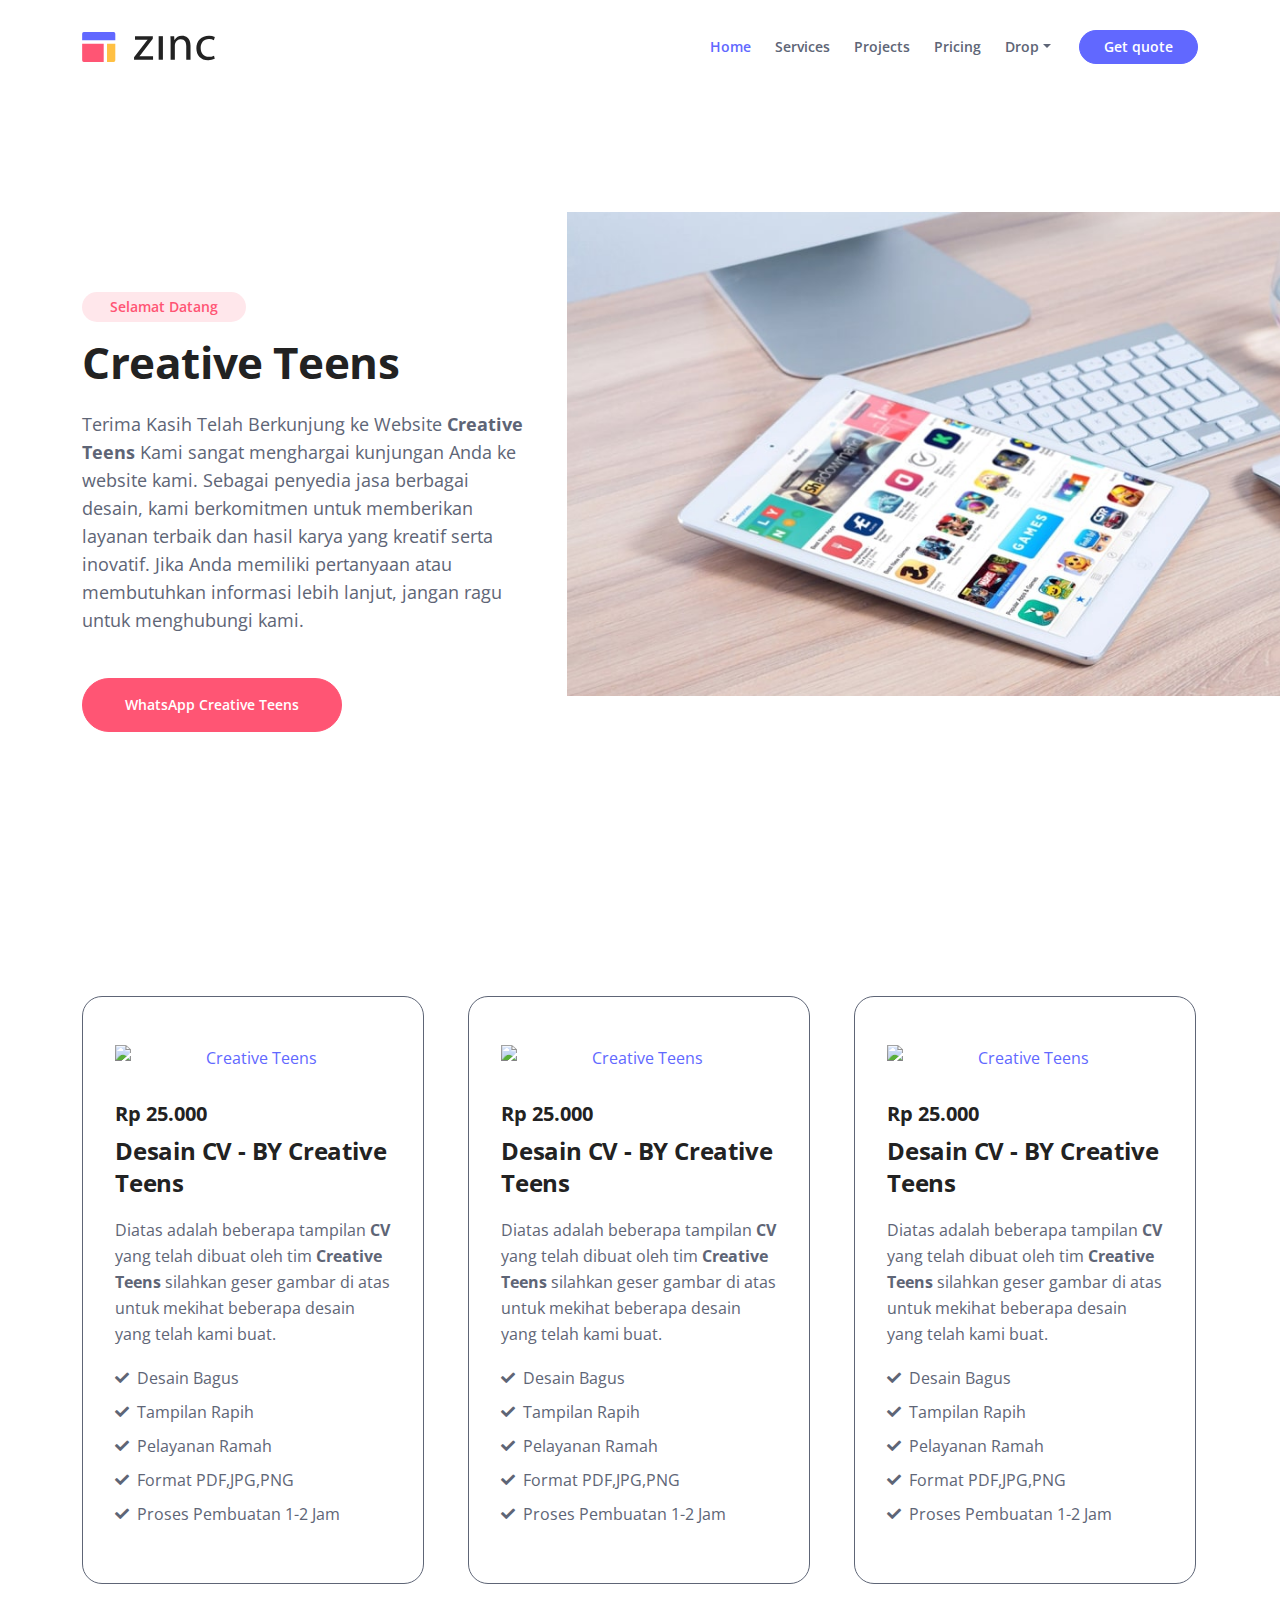
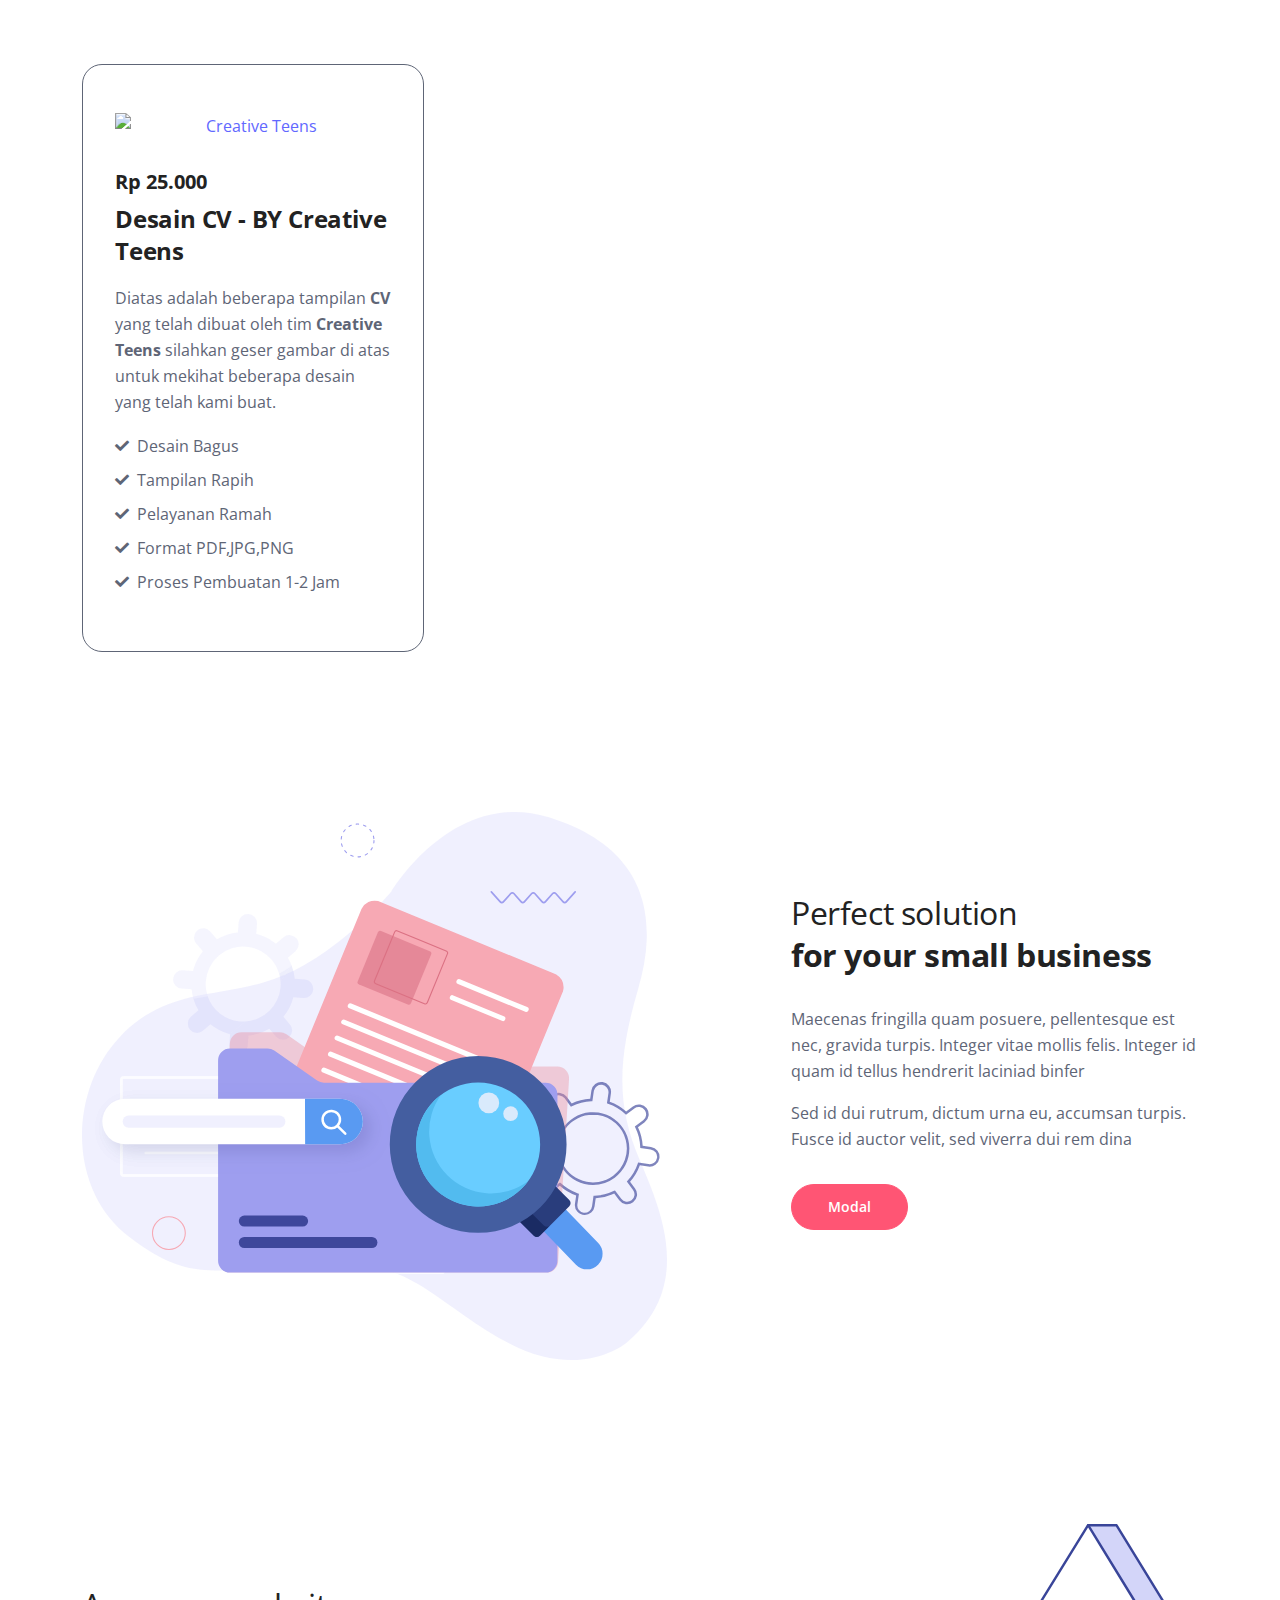
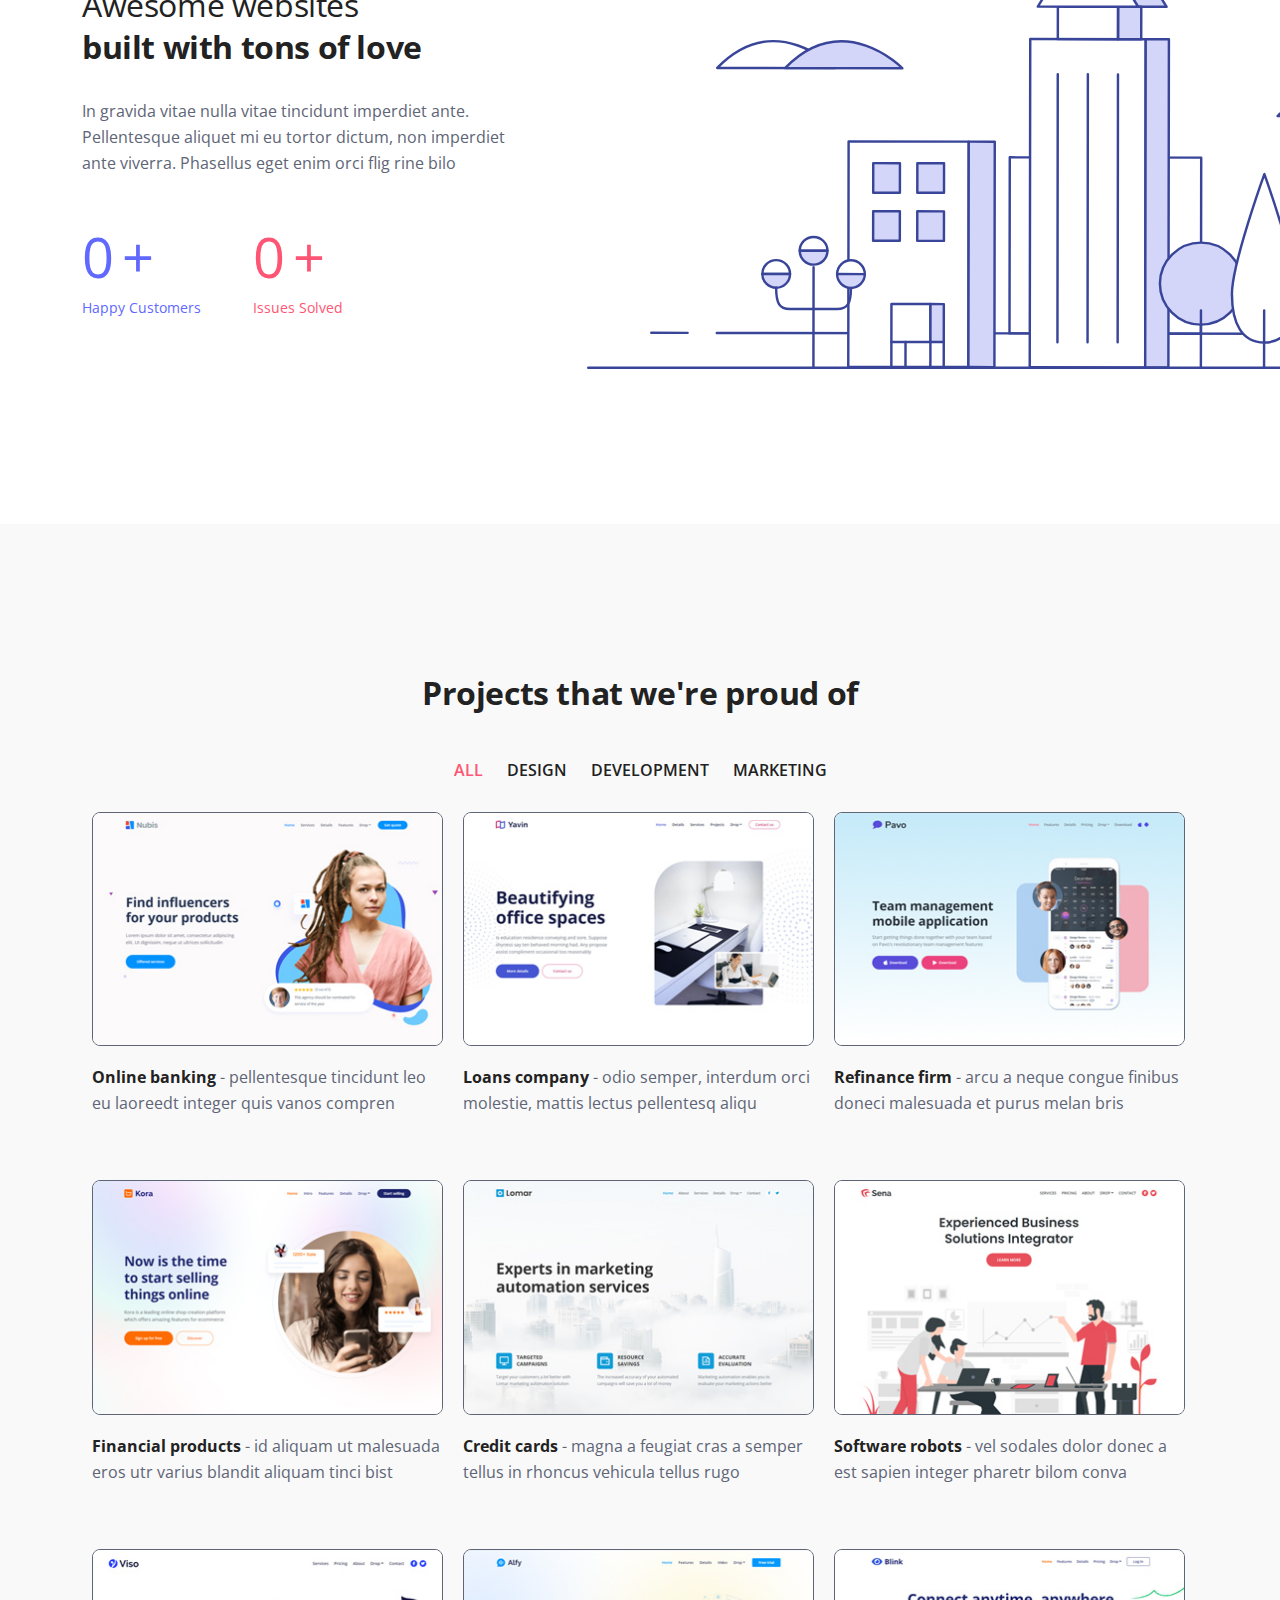
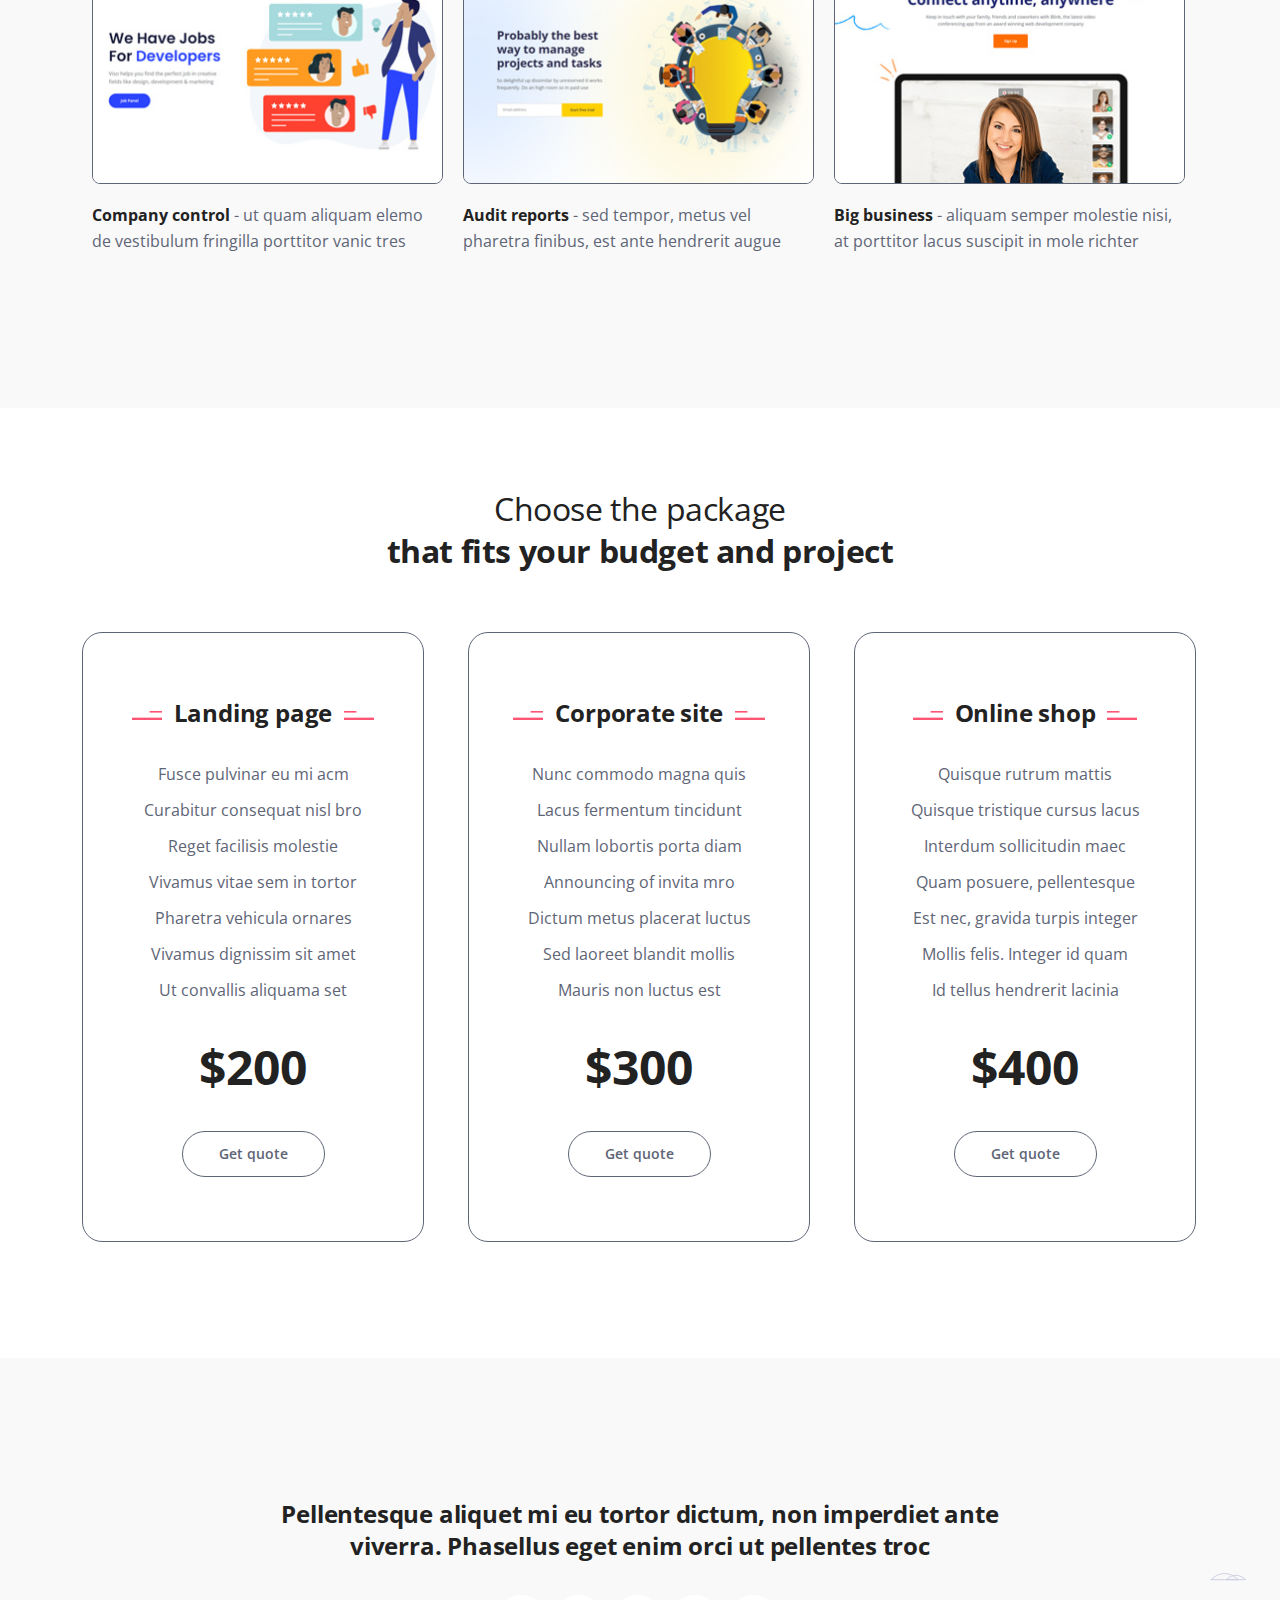
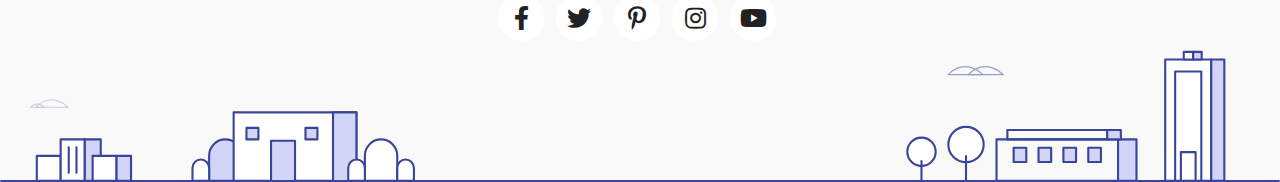
==== index.html @ 5533866e "NIXY Project" ====
<!DOCTYPE html>
<html lang="en">
<head>
    <meta charset="utf-8">
    <meta name="viewport" content="width=device-width, initial-scale=1, shrink-to-fit=no">
    
    <!-- SEO Meta Tags -->
    <meta name="description" content="Your description">
    <meta name="author" content="Your name">

    <!-- OG Meta Tags to improve the way the post looks when you share the page on Facebook, Twitter, LinkedIn -->
	<meta property="og:site_name" content="" /> <!-- website name -->
	<meta property="og:site" content="" /> <!-- website link -->
	<meta property="og:title" content=""/> <!-- title shown in the actual shared post -->
	<meta property="og:description" content="" /> <!-- description shown in the actual shared post -->
	<meta property="og:image" content="" /> <!-- image link, make sure it's jpg -->
	<meta property="og:url" content="" /> <!-- where do you want your post to link to -->
	<meta name="twitter:card" content="summary_large_image"> <!-- to have large image post format in Twitter -->

    <!-- Webpage Title -->
    <title>Zinc Webpage Title</title>
    
    <!-- Styles -->
    <link href="https://fonts.googleapis.com/css2?family=Open+Sans:ital,wght@0,400;0,600;0,700;1,400&display=swap" rel="stylesheet">
    <link href="css/bootstrap.min.css" rel="stylesheet">
    <link href="css/fontawesome-all.min.css" rel="stylesheet">
    <link href="css/swiper.css" rel="stylesheet">
	<link href="css/styles.css" rel="stylesheet">
	
	<!-- Favicon  -->
    <link rel="icon" href="images/favicon.png">
</head>
<body data-bs-spy="scroll" data-bs-target="#navbarExample">
    
    <!-- Navigation -->
    <nav id="navbarExample" class="navbar navbar-expand-lg fixed-top navbar-light" aria-label="Main navigation">
        <div class="container">

            <!-- Image Logo -->
            <a class="navbar-brand logo-image" href="index.html"><img src="images/logo.svg" alt="alternative"></a> 

            <!-- Text Logo - Use this if you don't have a graphic logo -->
            <!-- <a class="navbar-brand logo-text" href="index.html">Zinc</a> -->

            <button class="navbar-toggler p-0 border-0" type="button" id="navbarSideCollapse" aria-label="Toggle navigation">
                <span class="navbar-toggler-icon"></span>
            </button>

            <div class="navbar-collapse offcanvas-collapse" id="navbarsExampleDefault">
                <ul class="navbar-nav ms-auto navbar-nav-scroll">
                    <li class="nav-item">
                        <a class="nav-link active" aria-current="page" href="#header">Home</a>
                    </li>
                    <li class="nav-item">
                        <a class="nav-link" href="#services">Services</a>
                    </li>
                    <li class="nav-item">
                        <a class="nav-link" href="#projects">Projects</a>
                    </li>
                    <li class="nav-item">
                        <a class="nav-link" href="#pricing">Pricing</a>
                    </li>
                    <li class="nav-item dropdown">
                        <a class="nav-link dropdown-toggle" href="#" id="dropdown01" data-bs-toggle="dropdown" aria-expanded="false">Drop</a>
                        <ul class="dropdown-menu" aria-labelledby="dropdown01">
                            <li><a class="dropdown-item" href="article.html">Article Details</a></li>
                            <li><div class="dropdown-divider"></div></li>
                            <li><a class="dropdown-item" href="terms.html">Terms Conditions</a></li>
                            <li><div class="dropdown-divider"></div></li>
                            <li><a class="dropdown-item" href="privacy.html">Privacy Policy</a></li>
                        </ul>
                    </li>
                </ul>
                <span class="nav-item">
                    <a class="btn-solid-sm" href="#contact">Get quote</a>
                </span>
            </div> <!-- end of navbar-collapse -->
        </div> <!-- end of container -->
    </nav> <!-- end of navbar -->
    <!-- end of navigation -->

      
    <!-- Header -->
    <header id="header" class="header">
        <div class="container">
            <div class="row">
                <div class="col-lg-6 col-xl-5">
                    <div class="text-container">
                        <div class="section-title">Selamat Datang</div>
                        <h1 class="h1-large">Creative Teens</h1>
                        <p class="p-large">Terima Kasih Telah Berkunjung ke Website <b>Creative Teens</b> Kami sangat menghargai kunjungan Anda ke website kami. Sebagai penyedia jasa berbagai desain, kami berkomitmen untuk memberikan layanan terbaik dan hasil karya yang kreatif serta inovatif. Jika Anda memiliki pertanyaan atau membutuhkan informasi lebih lanjut, jangan ragu untuk menghubungi kami.</p>
                        <a class="btn-solid-lg" href="#">WhatsApp Creative Teens</a>
                    </div> <!-- end of text-container -->
                </div> <!-- end of col -->
                <div class="col-lg-6 col-xl-7">
                    <div class="image-container">
                        <img class="img-fluid" src="images/article-details-small.jpg" alt="alternative">
                    </div> <!-- end of image-container -->
                </div> <!-- end of col -->
            </div> <!-- end of row -->
        </div> <!-- end of container -->
    </header> <!-- end of header -->
    <!-- end of header -->


    <!-- Services -->
    <div id="services" class="cards-1">
        <div class="container">
            <div class="row">
                <div class="col-lg-12">
                    
                    <!-- Card -->
                    <div class="card">
                        <div class="card-icon blue">
    <style>
        .slider-container {
            overflow-x: scroll;
            white-space: nowrap;
            scroll-behavior: smooth;
        }
        .slide {
            display: inline-block;
            width: 100%;
            max-width: 600px;
        }
        .slide img {
            width: 100%;
            display: block;
        }
    </style>
</head>
<body>
    <div class="slider-container">
        <div class="slide">
            <img src="https://berita.99.co/wp-content/uploads/2023/06/cv-bahasa-indonesia.jpg" alt="Creative Teens">
        </div>
        <div class="slide">
            <img src="https://berita.99.co/wp-content/uploads/2023/06/cv-bahasa-indonesia.jpg" alt="Creative Teens">
        </div>
        <div class="slide">
            <img src="https://berita.99.co/wp-content/uploads/2023/06/cv-bahasa-indonesia.jpg" alt="Creative Teens">
        </div>
        <div class="slide">
            <img src="https://berita.99.co/wp-content/uploads/2023/06/cv-bahasa-indonesia.jpg" alt="Creative Teens">
        </div>
        <div class="slide">
            <img src="https://berita.99.co/wp-content/uploads/2023/06/cv-bahasa-indonesia.jpg" alt="Creative Teens">
        </div>
    </div>
                        </div>
                        <div class="card-body">
							<h5>Rp 25.000</h5>
                            <h4 class="card-title">Desain CV - BY Creative Teens</h4>
                            <p>Diatas adalah beberapa tampilan <b>CV</b> yang telah dibuat oleh tim <b>Creative Teens</b> silahkan geser gambar di atas untuk mekihat beberapa desain yang telah kami buat.</p>
                            <ul class="list-unstyled li-space-lg">
                                <li class="d-flex">
                                    <i class="fas fa-check"></i>
                                    <div class="flex-grow-1">Desain Bagus</div>
                                </li>
                                <li class="d-flex">
                                    <i class="fas fa-check"></i>
                                    <div class="flex-grow-1">Tampilan Rapih</div>
                                </li>
                                <li class="d-flex">
                                    <i class="fas fa-check"></i>
                                    <div class="flex-grow-1">Pelayanan Ramah</div>
                                </li>
                                <li class="d-flex">
                                    <i class="fas fa-check"></i>
                                    <div class="flex-grow-1">Format PDF,JPG,PNG</div>
                                </li>
								<li class="d-flex">
                                    <i class="fas fa-check"></i>
                                    <div class="flex-grow-1">Proses Pembuatan 1-2 Jam</div>
                                </li>
                            </ul>
                        </div>
                    </div>
                    <!-- end of card -->

                    <!-- Card -->
                    <div class="card">
                        <div class="card-icon blue">
    <style>
        .slider-container {
            overflow-x: scroll;
            white-space: nowrap;
            scroll-behavior: smooth;
        }
        .slide {
            display: inline-block;
            width: 100%;
            max-width: 600px;
        }
        .slide img {
            width: 100%;
            display: block;
        }
    </style>
</head>
<body>
    <div class="slider-container">
        <div class="slide">
            <img src="https://berita.99.co/wp-content/uploads/2023/06/cv-bahasa-indonesia.jpg" alt="Creative Teens">
        </div>
        <div class="slide">
            <img src="https://berita.99.co/wp-content/uploads/2023/06/cv-bahasa-indonesia.jpg" alt="Creative Teens">
        </div>
        <div class="slide">
            <img src="https://berita.99.co/wp-content/uploads/2023/06/cv-bahasa-indonesia.jpg" alt="Creative Teens">
        </div>
        <div class="slide">
            <img src="https://berita.99.co/wp-content/uploads/2023/06/cv-bahasa-indonesia.jpg" alt="Creative Teens">
        </div>
        <div class="slide">
            <img src="https://berita.99.co/wp-content/uploads/2023/06/cv-bahasa-indonesia.jpg" alt="Creative Teens">
        </div>
    </div>
                        </div>
                        <div class="card-body">
							<h5>Rp 25.000</h5>
                            <h4 class="card-title">Desain CV - BY Creative Teens</h4>
                            <p>Diatas adalah beberapa tampilan <b>CV</b> yang telah dibuat oleh tim <b>Creative Teens</b> silahkan geser gambar di atas untuk mekihat beberapa desain yang telah kami buat.</p>
                            <ul class="list-unstyled li-space-lg">
                                <li class="d-flex">
                                    <i class="fas fa-check"></i>
                                    <div class="flex-grow-1">Desain Bagus</div>
                                </li>
                                <li class="d-flex">
                                    <i class="fas fa-check"></i>
                                    <div class="flex-grow-1">Tampilan Rapih</div>
                                </li>
                                <li class="d-flex">
                                    <i class="fas fa-check"></i>
                                    <div class="flex-grow-1">Pelayanan Ramah</div>
                                </li>
                                <li class="d-flex">
                                    <i class="fas fa-check"></i>
                                    <div class="flex-grow-1">Format PDF,JPG,PNG</div>
                                </li>
								<li class="d-flex">
                                    <i class="fas fa-check"></i>
                                    <div class="flex-grow-1">Proses Pembuatan 1-2 Jam</div>
                                </li>
                            </ul>
                        </div>
                    </div>
                    <!-- end of card -->
					<!-- Card -->
                    <div class="card">
                        <div class="card-icon blue">
    <style>
        .slider-container {
            overflow-x: scroll;
            white-space: nowrap;
            scroll-behavior: smooth;
        }
        .slide {
            display: inline-block;
            width: 100%;
            max-width: 600px;
        }
        .slide img {
            width: 100%;
            display: block;
        }
    </style>
</head>
<body>
    <div class="slider-container">
        <div class="slide">
            <img src="https://berita.99.co/wp-content/uploads/2023/06/cv-bahasa-indonesia.jpg" alt="Creative Teens">
        </div>
        <div class="slide">
            <img src="https://berita.99.co/wp-content/uploads/2023/06/cv-bahasa-indonesia.jpg" alt="Creative Teens">
        </div>
        <div class="slide">
            <img src="https://berita.99.co/wp-content/uploads/2023/06/cv-bahasa-indonesia.jpg" alt="Creative Teens">
        </div>
        <div class="slide">
            <img src="https://berita.99.co/wp-content/uploads/2023/06/cv-bahasa-indonesia.jpg" alt="Creative Teens">
        </div>
        <div class="slide">
            <img src="https://berita.99.co/wp-content/uploads/2023/06/cv-bahasa-indonesia.jpg" alt="Creative Teens">
        </div>
    </div>
                        </div>
                        <div class="card-body">
							<h5>Rp 25.000</h5>
                            <h4 class="card-title">Desain CV - BY Creative Teens</h4>
                            <p>Diatas adalah beberapa tampilan <b>CV</b> yang telah dibuat oleh tim <b>Creative Teens</b> silahkan geser gambar di atas untuk mekihat beberapa desain yang telah kami buat.</p>
                            <ul class="list-unstyled li-space-lg">
                                <li class="d-flex">
                                    <i class="fas fa-check"></i>
                                    <div class="flex-grow-1">Desain Bagus</div>
                                </li>
                                <li class="d-flex">
                                    <i class="fas fa-check"></i>
                                    <div class="flex-grow-1">Tampilan Rapih</div>
                                </li>
                                <li class="d-flex">
                                    <i class="fas fa-check"></i>
                                    <div class="flex-grow-1">Pelayanan Ramah</div>
                                </li>
                                <li class="d-flex">
                                    <i class="fas fa-check"></i>
                                    <div class="flex-grow-1">Format PDF,JPG,PNG</div>
                                </li>
								<li class="d-flex">
                                    <i class="fas fa-check"></i>
                                    <div class="flex-grow-1">Proses Pembuatan 1-2 Jam</div>
                                </li>
                            </ul>
                        </div>
                    </div>
                    <!-- end of card -->
					<!-- Card -->
                    <div class="card">
                        <div class="card-icon blue">
    <style>
        .slider-container {
            overflow-x: scroll;
            white-space: nowrap;
            scroll-behavior: smooth;
        }
        .slide {
            display: inline-block;
            width: 100%;
            max-width: 600px;
        }
        .slide img {
            width: 100%;
            display: block;
        }
    </style>
</head>
<body>
    <div class="slider-container">
        <div class="slide">
            <img src="https://berita.99.co/wp-content/uploads/2023/06/cv-bahasa-indonesia.jpg" alt="Creative Teens">
        </div>
        <div class="slide">
            <img src="https://berita.99.co/wp-content/uploads/2023/06/cv-bahasa-indonesia.jpg" alt="Creative Teens">
        </div>
        <div class="slide">
            <img src="https://berita.99.co/wp-content/uploads/2023/06/cv-bahasa-indonesia.jpg" alt="Creative Teens">
        </div>
        <div class="slide">
            <img src="https://berita.99.co/wp-content/uploads/2023/06/cv-bahasa-indonesia.jpg" alt="Creative Teens">
        </div>
        <div class="slide">
            <img src="https://berita.99.co/wp-content/uploads/2023/06/cv-bahasa-indonesia.jpg" alt="Creative Teens">
        </div>
    </div>
                        </div>
                        <div class="card-body">
							<h5>Rp 25.000</h5>
                            <h4 class="card-title">Desain CV - BY Creative Teens</h4>
                            <p>Diatas adalah beberapa tampilan <b>CV</b> yang telah dibuat oleh tim <b>Creative Teens</b> silahkan geser gambar di atas untuk mekihat beberapa desain yang telah kami buat.</p>
                            <ul class="list-unstyled li-space-lg">
                                <li class="d-flex">
                                    <i class="fas fa-check"></i>
                                    <div class="flex-grow-1">Desain Bagus</div>
                                </li>
                                <li class="d-flex">
                                    <i class="fas fa-check"></i>
                                    <div class="flex-grow-1">Tampilan Rapih</div>
                                </li>
                                <li class="d-flex">
                                    <i class="fas fa-check"></i>
                                    <div class="flex-grow-1">Pelayanan Ramah</div>
                                </li>
                                <li class="d-flex">
                                    <i class="fas fa-check"></i>
                                    <div class="flex-grow-1">Format PDF,JPG,PNG</div>
                                </li>
								<li class="d-flex">
                                    <i class="fas fa-check"></i>
                                    <div class="flex-grow-1">Proses Pembuatan 1-2 Jam</div>
                                </li>
                            </ul>
                        </div>
                    </div>
                    <!-- end of card -->

                </div> <!-- end of col -->
            </div> <!-- end of row -->
        </div> <!-- end of container -->
    </div> <!-- end of cards-1 -->
    <!-- end of services -->


    <!-- Details 1 -->
    <div id="details" class="basic-1">
        <div class="container">
            <div class="row">
                <div class="col-lg-6 col-xl-7">
                    <div class="image-container">
                        <img class="img-fluid" src="images/details-1.svg" alt="alternative">
                    </div> <!-- end of image-container -->
                </div> <!-- end of col -->
                <div class="col-lg-6 col-xl-5">
                    <div class="text-container">
                        <h2><span>Perfect solution</span><br> for your small business</h2>
                        <p>Maecenas fringilla quam posuere, pellentesque est nec, gravida turpis. Integer vitae mollis felis. Integer id quam id tellus hendrerit laciniad binfer</p>
                        <p>Sed id dui rutrum, dictum urna eu, accumsan turpis. Fusce id auctor velit, sed viverra dui rem dina</p>
                        <a class="btn-solid-reg" data-bs-toggle="modal" data-bs-target="#staticBackdrop">Modal</a>
                    </div> <!-- end of text-container -->
                </div> <!-- end of col -->
            </div> <!-- end of row -->
        </div> <!-- end of container -->
    </div> <!-- end of basic-1 -->
    <!-- end of details 1 -->


    <!-- Details Modal -->
    <div id="staticBackdrop" class="modal fade" tabindex="-1" aria-hidden="true">
        <div class="modal-dialog">
            <div class="modal-content">
                <div class="row">
                    <button type="button" class="btn-close" data-bs-dismiss="modal" aria-label="Close"></button>
                    <div class="col-lg-8">
                        <div class="image-container">
                            <img class="img-fluid" src="images/details-modal.jpg" alt="alternative">
                        </div> <!-- end of image-container -->
                    </div> <!-- end of col -->
                    <div class="col-lg-4">
                        <h3>Goals Setting</h3>
                        <hr>
                        <p>In gravida at nunc sodales pretium. Vivamus semper, odio vitae mattis auctor, elit elit semper magna ac tum nico vela spider</p>
                        <h4>User Feedback</h4>
                        <p>Sapien vitae eros. Praesent ut erat a tellus posuere nisi more thico cursus pharetra finibus posuere nisi. Vivamus feugiat</p>
                        <ul class="list-unstyled li-space-lg">
                            <li class="d-flex">
                                <i class="fas fa-chevron-right"></i>
                                <div class="flex-grow-1">Tincidunt sem vel brita bet mala</div>
                            </li>
                            <li class="d-flex">
                                <i class="fas fa-chevron-right"></i>
                                <div class="flex-grow-1">Sapien condimentum sacoz sil necr</div>
                            </li>
                            <li class="d-flex">
                                <i class="fas fa-chevron-right"></i>
                                <div class="flex-grow-1">Fusce interdum nec ravon fro urna</div>
                            </li>
                            <li class="d-flex">
                                <i class="fas fa-chevron-right"></i>
                                <div class="flex-grow-1">Integer pulvinar biolot bat tortor</div>
                            </li>
                            <li class="d-flex">
                                <i class="fas fa-chevron-right"></i>
                                <div class="flex-grow-1">Id ultricies fringilla fangor raq trinit</div>
                            </li>
                        </ul>
                        <a id="modalCtaBtn" class="btn-solid-reg" href="#">Details</a>
                        <button type="button" class="btn-outline-reg" data-bs-dismiss="modal">Close</button>
                    </div> <!-- end of col -->
                </div> <!-- end of row -->
            </div> <!-- end of modal-content -->
        </div> <!-- end of modal-dialog -->
    </div> <!-- end of modal -->
    <!-- end of details modal -->


    <!-- Details 2 -->
    <div class="counter">
        <div class="container">
            <div class="row">
                <div class="col-lg-6 col-xl-5">
                    <div class="text-container">
                        <h2><span>Awesome websites</span><br> built with tons of love</h2>
                        <p>In gravida vitae nulla vitae tincidunt imperdiet ante. Pellentesque aliquet mi eu tortor dictum, non imperdiet ante viverra. Phasellus eget enim orci flig rine bilo</p>
                        
                        <!-- Counter -->
                        <div class="counter-container">
                            <div class="counter-cell">
                                <div data-purecounter-start="0" data-purecounter-end="1250" data-purecounter-duration="2" class="purecounter">1</div>
                                <div class="counter-info">Happy Customers</div>
                            </div> <!-- end of counter-cell -->
                            <div class="counter-cell red">
                                <div data-purecounter-start="0" data-purecounter-end="1380" data-purecounter-duration="2" class="purecounter">1</div>
                                <div class="counter-info">Issues Solved</div>
                            </div> <!-- end of counter-cell -->
                        </div> <!-- end of counter-container -->
                        <!-- end of counter -->

                    </div> <!-- end of text-container -->
                </div> <!-- end of col -->
                <div class="col-lg-6 col-xl-7">
                    <div class="image-container">
                        <img class="img-fluid" src="images/details-2.svg" alt="alternative">
                    </div> <!-- end of image-container -->
                </div> <!-- end of col -->
            </div> <!-- end of row -->
        </div> <!-- end of container -->
    </div> <!-- end of counter -->
    <!-- end of details 2 -->


    <!-- Projects -->
	<div id="projects" class="filter bg-gray">
		<div class="container">
            <div class="row">
                <div class="col-lg-12">
                    <h2 class="h2-heading">Projects that we're proud of</h2>
                </div> <!-- end of col -->
            </div> <!-- end of row -->
            <div class="row">
                <div class="col-lg-12">
                    
                    <!-- Filter -->
                    <div class="button-group filters-button-group">
                        <button class="button is-checked" data-filter="*">ALL</button>
                        <button class="button" data-filter=".design">DESIGN</button>
                        <button class="button" data-filter=".development">DEVELOPMENT</button>
                        <button class="button" data-filter=".marketing">MARKETING</button>
                    </div> <!-- end of button group -->
                    <div class="grid">
                        <div class="element-item development">
                            <a href="article.html">
                                <img class="img-fluid" src="images/project-1.jpg" alt="alternative">
                                <p><strong>Online banking</strong> - pellentesque tincidunt leo eu laoreedt integer quis vanos compren</p>
                            </a>
                        </div>
                        <div class="element-item development">
                            <a href="article.html">
                                <img class="img-fluid" src="images/project-2.jpg" alt="alternative">
                                <p><strong>Loans company</strong> - odio semper, interdum orci molestie, mattis lectus pellentesq aliqu</p>
                            </a>
                        </div>
                        <div class="element-item development">
                            <a href="article.html">
                                <img class="img-fluid" src="images/project-3.jpg" alt="alternative">
                                <p><strong>Refinance firm</strong> - arcu a neque congue finibus doneci malesuada et purus melan bris</p>
                            </a>
                        </div>
                        <div class="element-item design development">
                            <a href="article.html">
                                <img class="img-fluid" src="images/project-4.jpg" alt="alternative">
                                <p><strong>Financial products</strong> - id aliquam ut malesuada eros utr varius blandit aliquam tinci bist</p>
                            </a>
                        </div>
                        <div class="element-item design development">
                            <a href="article.html">
                                <img class="img-fluid" src="images/project-5.jpg" alt="alternative">
                                <p><strong>Credit cards</strong> - magna a feugiat cras a semper tellus in rhoncus vehicula tellus rugo</p>
                            </a>
                        </div>
                        <div class="element-item design marketing">
                            <a href="article.html">
                                <img class="img-fluid" src="images/project-6.jpg" alt="alternative">
                                <p><strong>Software robots</strong> - vel sodales dolor donec a est sapien integer pharetr bilom conva</p>
                            </a>
                        </div>
                        <div class="element-item design marketing">
                            <a href="article.html">
                                <img class="img-fluid" src="images/project-7.jpg" alt="alternative">
                                <p><strong>Company control</strong> - ut quam aliquam elemo de vestibulum fringilla porttitor vanic tres</p>
                            </a>
                        </div>
                        <div class="element-item design marketing">
                            <a href="article.html">
                                <img class="img-fluid" src="images/project-8.jpg" alt="alternative">
                                <p><strong>Audit reports</strong> - sed tempor, metus vel pharetra finibus, est ante hendrerit augue</p>
                            </a>
                        </div>
                        <div class="element-item design marketing">
                            <a href="article.html">
                                <img class="img-fluid" src="images/project-9.jpg" alt="alternative">
                                <p><strong>Big business</strong> - aliquam semper molestie nisi, at porttitor lacus suscipit in mole richter</p>
                            </a>
                        </div>
                    </div> <!-- end of grid -->
                    <!-- end of filter -->
                    
                </div> <!-- end of col -->
            </div> <!-- end of row -->
		</div> <!-- end of container -->
    </div> <!-- end of filter -->
    <!-- end of projects -->
        
                        </div> <!-- end of swiper-container -->
                    </div> <!-- end of slider-container -->
                    <!-- end of card slider -->

                </div> <!-- end of col -->
            </div> <!-- end of row -->
        </div> <!-- end of container -->
    </div> <!-- end of slider-1 -->
    <!-- end of testimonials -->


    <!-- Pricing -->
    <div id="pricing" class="cards-2">
        <div class="container">
            <div class="row">
                <div class="col-lg-12">
                    <h2 class="h2-heading"><span>Choose the package</span><br> that fits your budget and project</h2>
                </div> <!-- end of col -->
            </div> <!-- end of row -->
            <div class="row">
                <div class="col-lg-12">
                    
                    <!-- Card -->
                    <div class="card">
                        <div class="card-body">
                            <div class="card-title">
                                <img class="decoration-lines" src="images/decoration-lines.svg" alt="alternative"><span>Landing page</span><img class="decoration-lines flipped" src="images/decoration-lines.svg" alt="alternative">
                            </div>
                            <ul class="list-unstyled li-space-lg">
                                <li>Fusce pulvinar eu mi acm</li>
                                <li>Curabitur consequat nisl bro</li>
                                <li>Reget facilisis molestie</li>
                                <li>Vivamus vitae sem in tortor</li>
                                <li>Pharetra vehicula ornares</li>
                                <li>Vivamus dignissim sit amet</li>
                                <li>Ut convallis aliquama set</li>
                            </ul>
                            <div class="price">$200</div>
                            <a href="#contact" class="btn-outline-reg">Get quote</a>
                        </div>
                    </div>
                    <!-- end of card -->

                    <!-- Card -->
                    <div class="card">
                        <div class="card-body">
                            <div class="card-title">
                                <img class="decoration-lines" src="images/decoration-lines.svg" alt="alternative"><span>Corporate site</span><img class="decoration-lines flipped" src="images/decoration-lines.svg" alt="alternative">
                            </div>
                            <ul class="list-unstyled li-space-lg">
                                <li>Nunc commodo magna quis</li>
                                <li>Lacus fermentum tincidunt</li>
                                <li>Nullam lobortis porta diam</li>
                                <li>Announcing of invita mro</li>
                                <li>Dictum metus placerat luctus</li>
                                <li>Sed laoreet blandit mollis</li>
                                <li>Mauris non luctus est</li>
                            </ul>
                            <div class="price">$300</div>
                            <a href="#contact" class="btn-outline-reg">Get quote</a>
                        </div>
                    </div>
                    <!-- end of card -->

                    <!-- Card -->
                    <div class="card">
                        <div class="card-body">
                            <div class="card-title">
                                <img class="decoration-lines" src="images/decoration-lines.svg" alt="alternative"><span>Online shop</span><img class="decoration-lines flipped" src="images/decoration-lines.svg" alt="alternative">
                            </div>
                            <ul class="list-unstyled li-space-lg">
                                <li>Quisque rutrum mattis</li>
                                <li>Quisque tristique cursus lacus</li>
                                <li>Interdum sollicitudin maec</li>
                                <li>Quam posuere, pellentesque</li>
                                <li>Est nec, gravida turpis integer</li>
                                <li>Mollis felis. Integer id quam</li>
                                <li>Id tellus hendrerit lacinia</li>
                            </ul>
                            <div class="price">$400</div>
                            <a href="#contact" class="btn-outline-reg">Get quote</a>
                        </div>
                    </div>
                    <!-- end of card -->

                </div> <!-- end of col -->
            </div> <!-- end of row -->
        </div> <!-- end of container -->
    </div> <!-- end of cards-2 -->
    <!-- end of pricing -->


    


    
    <!-- Footer -->
    <div class="footer bg-gray">
        <img class="decoration-city" src="images/decoration-city.svg" alt="alternative">
        <div class="container">
            <div class="row">
                <div class="col-lg-12">
                    <h4>Pellentesque aliquet mi eu tortor dictum, non imperdiet ante viverra. Phasellus eget enim orci ut pellentes troc</h4>
                    <div class="social-container">
                        <span class="fa-stack">
                            <a href="#your-link">
                                <i class="fas fa-circle fa-stack-2x"></i>
                                <i class="fab fa-facebook-f fa-stack-1x"></i>
                            </a>
                        </span>
                        <span class="fa-stack">
                            <a href="#your-link">
                                <i class="fas fa-circle fa-stack-2x"></i>
                                <i class="fab fa-twitter fa-stack-1x"></i>
                            </a>
                        </span>
                        <span class="fa-stack">
                            <a href="#your-link">
                                <i class="fas fa-circle fa-stack-2x"></i>
                                <i class="fab fa-pinterest-p fa-stack-1x"></i>
                            </a>
                        </span>
                        <span class="fa-stack">
                            <a href="#your-link">
                                <i class="fas fa-circle fa-stack-2x"></i>
                                <i class="fab fa-instagram fa-stack-1x"></i>
                            </a>
                        </span>
                        <span class="fa-stack">
                            <a href="#your-link">
                                <i class="fas fa-circle fa-stack-2x"></i>
                                <i class="fab fa-youtube fa-stack-1x"></i>
                            </a>
                        </span>
                    </div> <!-- end of social-container -->
                </div> <!-- end of col -->
            </div> <!-- end of row -->
        </div> <!-- end of container -->
    </div> <!-- end of footer -->  
    <!-- end of footer -->


    
    <!-- Back To Top Button -->
    <button onclick="topFunction()" id="myBtn">
        <img src="images/up-arrow.png" alt="alternative">
    </button>
    <!-- end of back to top button -->
    	
    <!-- Scripts -->
    <script src="js/bootstrap.min.js"></script> <!-- Bootstrap framework -->
    <script src="js/swiper.min.js"></script> <!-- Swiper for image and text sliders -->
    <script src="js/purecounter.min.js"></script> <!-- Purecounter counter for statistics numbers -->
    <script src="js/isotope.pkgd.min.js"></script> <!-- Isotope for filter -->
    <script src="js/scripts.js"></script> <!-- Custom scripts -->
</body>
</html>
---- css/styles.css ----
/* Description: Master CSS file */

/*****************************************
Table Of Contents:
- General Styles
- Navigation
- Header
- Services
- Details 1
- Details Modal
- Details 2
- Projects
- Testimonials
- Pricing
- Invitation
- Contact
- Footer
- Copyright
- Back To Top Button
- Extra Pages
- Media Queries
******************************************/

/*****************************************
Colors:
- Backgrounds - light gray #f9f9f9
- Buttons - red #ff5574
- Buttons - blue #6168ff
- Headings text - black #222222
- Body text - dark gray #5e6576
******************************************/


/**************************/
/*     General Styles     */
/**************************/
body,
html {
    width: 100%;
	height: 100%;
}

body, p {
	color: #5e6576; 
	font: 400 1rem/1.625rem "Open Sans", sans-serif;
}

h1 {
	color: #222222;
	font-weight: 700;
	font-size: 2.5rem;
	line-height: 3.25rem;
	letter-spacing: -0.4px;
}

h2 {
	color: #222222;
	font-weight: 700;
	font-size: 2rem;
	line-height: 2.625rem;
	letter-spacing: -0.4px;
}

h3 {
	color: #222222;
	font-weight: 700;
	font-size: 1.75rem;
	line-height: 2.25rem;
	letter-spacing: -0.2px;
}

h4 {
	color: #222222;
	font-weight: 700;
	font-size: 1.5rem;
	line-height: 2rem;
	letter-spacing: -0.2px;
}

h5 {
	color: #222222;
	font-weight: 700;
	font-size: 1.25rem;
	line-height: 1.625rem;
}

h6 {
	color: #222222;
	font-weight: 700;
	font-size: 1rem;
	line-height: 1.375rem;
}

.p-large {
	font-size: 1.125rem;
	line-height: 1.75rem;
}

.p-small {
	font-size: 0.875rem;
	line-height: 1.5rem;
}

.testimonial-text {
	font-style: italic;
}

.testimonial-author {
	font-weight: 700;
	font-size: 1.25rem;
	line-height: 1.75rem;
}

.li-space-lg li {
	margin-bottom: 0.5rem;
}

a {
	color: #5e6576;
	text-decoration: underline;
}

a:hover {
	color: #5e6576;
	text-decoration: underline;
}

.no-line {
	text-decoration: none;
}

.no-line:hover {
	text-decoration: none;
}

.blue {
	color: #6168ff;
}

.bg-gray {
	background-color: #f9f9f9;
}

.section-title {
	display: inline-block;
	margin-bottom: 0.75rem;
	padding: 0.125rem 1.75rem;
	border-radius: 30px;
	background-color: #ffe7eb;
	color: #ff5574;
	font-weight: 600;
	font-size: 0.875rem;
}

.btn-solid-reg {
	display: inline-block;
	padding: 1.375rem 2.25rem 1.375rem 2.25rem;
	border: 1px solid #ff5574;
	border-radius: 30px;
	background-color: #ff5574;
	color: #ffffff;
	font-weight: 600;
	font-size: 0.875rem;
	line-height: 0;
	text-decoration: none;
	transition: all 0.2s;
}

.btn-solid-reg:hover {
	background-color: transparent;
	color: #ff5574; /* needs to stay here because of the color property of a tag */
	text-decoration: none;
}

.btn-solid-lg {
	display: inline-block;
	padding: 1.625rem 2.625rem 1.625rem 2.625rem;
	border: 1px solid #ff5574;
	border-radius: 30px;
	background-color: #ff5574;
	color: #ffffff;
	font-weight: 600;
	font-size: 0.875rem;
	line-height: 0;
	text-decoration: none;
	transition: all 0.2s;
}

.btn-solid-lg:hover {
	background-color: transparent;
	color: #ff5574; /* needs to stay here because of the color property of a tag */
	text-decoration: none;
}

.btn-solid-sm {
	display: inline-block;
	padding: 1rem 1.5rem 1rem 1.5rem;
	border: 1px solid #ff5574;
	border-radius: 30px;
	background-color: #ff5574;
	color: #ffffff;
	font-weight: 600;
	font-size: 0.875rem;
	line-height: 0;
	text-decoration: none;
	transition: all 0.2s;
}

.btn-solid-sm:hover {
	background-color: transparent;
	color: #ff5574; /* needs to stay here because of the color property of a tag */
	text-decoration: none;
}

.btn-outline-reg {
	display: inline-block;
	padding: 1.375rem 2.25rem 1.375rem 2.25rem;
	border: 1px solid #5e6576;
	border-radius: 30px;
	background-color: transparent;
	color: #5e6576;
	font-weight: 600;
	font-size: 0.875rem;
	line-height: 0;
	text-decoration: none;
	transition: all 0.2s;
}

.btn-outline-reg:hover {
	background-color: #5e6576;
	color: #ffffff;
	text-decoration: none;
}

.btn-outline-lg {
	display: inline-block;
	padding: 1.625rem 2.625rem 1.625rem 2.625rem;
	border: 1px solid #5e6576;
	border-radius: 30px;
	background-color: transparent;
	color: #5e6576;
	font-weight: 600;
	font-size: 0.875rem;
	line-height: 0;
	text-decoration: none;
	transition: all 0.2s;
}

.btn-outline-lg:hover {
	background-color: #5e6576;
	color: #ffffff;
	text-decoration: none;
}

.btn-outline-sm {
	display: inline-block;
	padding: 1rem 1.5rem 1rem 1.5rem;
	border: 1px solid #5e6576;
	border-radius: 30px;
	background-color: transparent;
	color: #5e6576;
	font-weight: 600;
	font-size: 0.875rem;
	line-height: 0;
	text-decoration: none;
	transition: all 0.2s;
}

.btn-outline-sm:hover {
	background-color: #5e6576;
	color: #ffffff;
	text-decoration: none;
}

.form-group {
	position: relative;
	margin-bottom: 1.25rem;
}

.form-control-input,
.form-control-select,
.form-control-textarea {
	width: 100%;
	padding-top: 0.875rem;
	padding-bottom: 0.875rem;
	padding-left: 1.5rem;
	border: 1px solid #5e6576;
	border-radius: 8px;
	background-color: #ffffff;
	color: #5e6576;
	font-size: 0.875rem;
	line-height: 1.5rem;
	-webkit-appearance: none; /* removes inner shadow on form inputs on ios safari */
}

.form-control-select {
	padding-top: 0.5rem;
	padding-bottom: 0.5rem;
	height: 3.5rem;
	color: #5e6576;
}

select {
    /* you should keep these first rules in place to maintain cross-browser behavior */
    -webkit-appearance: none;
	-moz-appearance: none;
	-ms-appearance: none;
    -o-appearance: none;
    appearance: none;
    background-image: url('../images/down-arrow.png');
    background-position: 98% 50%;
    background-repeat: no-repeat;
    outline: none;
}

.form-control-textarea {
	display: block;
	height: 14rem; /* used instead of html rows to normalize height between Chrome and IE/FF */
}

.form-control-input:focus,
.form-control-textarea:focus {
	border: 1px solid #000000;
	outline: none; /* Removes blue border on focus */
}

.form-control-input:hover,
.form-control-textarea:hover {
	border: 1px solid #000000;
}

.form-control-submit-button {
	display: inline-block;
	width: 100%;
	height: 3.25rem;
	border: 1px solid #ff5574;
	border-radius: 30px;
	background-color: #ff5574;
	color: #ffffff;
	font-weight: 600;
	font-size: 0.875rem;
	line-height: 0;
	cursor: pointer;
	transition: all 0.2s;
}

.form-control-submit-button:hover {
	border: 1px solid #ff5574;
	background-color: transparent;
	color: #ff5574;
}


/**********************/
/*     Navigation     */
/**********************/
.navbar {
	background-color: #ffffff;
	font-weight: 600;
	font-size: 0.875rem;
	line-height: 0.875rem;
	box-shadow: 0 1px 6px 0 rgba(0, 0, 0, 0.05);
}

.navbar .navbar-brand {
	padding-top: 0.25rem;
	padding-bottom: 0.25rem;
}

.navbar .logo-image img {
    width: 133px;
	height: 30px;
}

.navbar .logo-text {
	color: #222222;
	font-weight: 700;
	font-size: 1.875rem;
	line-height: 1rem;
	text-decoration: none;
}

.offcanvas-collapse {
	position: fixed;
	top: 3.25rem; /* adjusts the height between the top of the page and the offcanvas menu */
	bottom: 0;
	left: 100%;
	width: 100%;
	padding-right: 1rem;
	padding-left: 1rem;
	overflow-y: auto;
	visibility: hidden;
	background-color: #ffffff;
	transition: visibility .3s ease-in-out, -webkit-transform .3s ease-in-out;
	transition: transform .3s ease-in-out, visibility .3s ease-in-out;
	transition: transform .3s ease-in-out, visibility .3s ease-in-out, -webkit-transform .3s ease-in-out;
}

.offcanvas-collapse.open {
	visibility: visible;
	-webkit-transform: translateX(-100%);
	transform: translateX(-100%);
}

.navbar .navbar-nav {
	margin-top: 0.75rem;
	margin-bottom: 0.5rem;
}

.navbar .nav-item .nav-link {
	padding-top: 0.625rem;
	padding-bottom: 0.625rem;
	color: #5e6576;
	text-decoration: none;
	transition: all 0.2s ease;
}

.navbar .nav-item.dropdown.show .nav-link,
.navbar .nav-item .nav-link:hover,
.navbar .nav-item .nav-link.active {
	color: #6168ff;
}

/* Dropdown Menu */
.navbar .dropdown .dropdown-menu {
	animation: fadeDropdown 0.2s; /* required for the fade animation */
}

@keyframes fadeDropdown {
    0% {
        opacity: 0;
    }

    100% {
        opacity: 1;
	}
}

.navbar .dropdown-menu {
	margin-top: 0.25rem;
	margin-bottom: 0.25rem;
	border: none;
	background-color: #ffffff;
}

.navbar .dropdown-item {
	padding-top: 0.625rem;
	padding-bottom: 0.625rem;
	color: #5e6576;
	font-weight: 600;
	font-size: 0.875rem;
	line-height: 0.875rem;
	text-decoration: none;
}

.navbar .dropdown-item:hover {
	background-color: #ffffff;
	color: #6168ff;
}

.navbar .dropdown-divider {
	width: 100%;
	height: 1px;
	margin: 0.5rem auto 0.5rem auto;
	border: none;
	background-color: #d1d1d1;
}
/* end of dropdown menu */

.navbar .navbar-toggler {
	padding: 0;
	border: none;
	font-size: 1.25rem;
}

.navbar .btn-solid-sm {
	border-color: #6168ff;
	background-color: #6168ff;
}

.navbar .btn-solid-sm:hover {
	background-color: transparent;
	color: #6168ff;
}


/******************/
/*     Header     */
/******************/
.header {
	padding-top: 8rem;
	padding-bottom: 5rem;
	text-align: center;
}

.header .h1-large {
	margin-bottom: 1.25rem;
}

.header .p-large {
	margin-bottom: 2.75rem;
}

.header .btn-solid-lg {
	display: block;
	margin-bottom: 1.75rem;
}

.header .quote {
	display: block;
	color: #222222;
}

.header .quote i {
	margin-right: 0.5rem;
	color: #222222;
}

.header .text-container {
	margin-bottom: 5rem;
}


/********************/
/*     Services     */
/********************/
.cards-1 {
	padding-top: 5rem;
	padding-bottom: 2.5rem;
}

.cards-1 .card {
	margin-bottom: 5rem;
	padding: 3rem 2rem;
	border: 1px solid #5e6576;
	border-radius: 20px;
	background-color: transparent;
}

.cards-1 .card-icon {
	width: 100%;
	height: 100%;
	margin-bottom: 1.875rem;
	text-align: center;
	background-size: 90px 90px;
}

.cards-1 .card-icon.blue {
	background: url('../images/article-detailsmall.jpg') center center no-repeat;
}

.cards-1 .card-icon.yellow {
	background: url('../imagesticle-details-small.jpg') center center no-repeat;
}

.cards-1 .card-icon.red {
	background: url('../images/arte-details-small.jpg') center center no-repeat;
}

.cards-1 .card-icon .fas,
.cards-1 .card-icon .far {
	margin-right: 0.75rem;
	color: #ffffff;
	font-size: 2rem;
	line-height: 98px;
}

.cards-1 .card-body {
	padding: 0;
}

.cards-1 .card-title {
	margin-bottom: 1.125rem;
}

.cards-1 .card-body p {
	margin-bottom: 1.125rem;
}

.cards-1 .list-unstyled {
	margin-bottom: 0;
}

.cards-1 .list-unstyled .fas {
	font-size: 0.875rem;
	line-height: 1.625rem;
}

.cards-1 .list-unstyled .flex-grow-1 {
	margin-left: 0.5rem;
}


/*********************/
/*     Details 1     */
/*********************/
.basic-1 {
	padding-top: 2.5rem;
	padding-bottom: 5rem;
}

.basic-1 .image-container {
	margin-bottom: 4rem;
}

.basic-1 h2 {
	margin-bottom: 1.875rem;
}

.basic-1 h2 span {
	font-weight: 400;
}

.basic-1 p:last-of-type {
	margin-bottom: 2rem;
}

.basic-1 .btn-solid-reg {
	cursor: pointer;
}


/*************************/
/*     Details Modal     */
/*************************/
.modal-dialog {
	max-width: 1150px;
	margin-right: 1rem;
	margin-left: 1rem;
	pointer-events: all;
}

.modal-content {
	padding: 2.75rem 1.25rem;
}

.modal-content .btn-close {
	position: absolute;
	right: 10px;
	top: 10px;
}

.modal-content .image-container {
	margin-bottom: 3rem;
}

.modal-content img {
	border-radius: 6px;
}

.modal-content h3 {
	margin-bottom: 0.5rem;
}

.modal-content hr {
	width: 44px;
	margin-top: 0.125rem;
	margin-bottom: 1.25rem;
	margin-left: 0;
	height: 2px;
	border: none;
	background-color: #53575a;
}

.modal-content h4 {
	margin-top: 2rem;
	margin-bottom: 0.625rem;
}

.modal-content .list-unstyled {
	margin-bottom: 2rem;
}

.modal-content .list-unstyled .fas {
	font-size: 0.75rem;
	line-height: 1.75rem;
}

.modal-content .list-unstyled .flex-grow-1 {
	margin-left: 0.5rem;
}

.modal-content .btn-solid-reg {
	margin-right: 0.75rem;
}

.modal-content .btn-outline-reg {
	cursor: pointer;
}


/*********************/
/*     Details 2     */
/*********************/
.counter {
	padding-top: 5rem;
	padding-bottom: 9.75rem;
}

.counter .text-container {
	margin-bottom: 4rem;
}

.counter h2 {
	margin-bottom: 1.875rem;
}

.counter h2 span {
	font-weight: 400;
}

.counter p {
	margin-bottom: 4rem;
}

.counter .counter-container {
	text-align: center;
}

.counter .counter-cell {
	margin-bottom: 3rem;
	color: #6168ff;
}

.counter .counter-cell.red {
	color: #ff5574;
}

.counter .purecounter {
	margin-bottom: 1.5rem;
	font-weight: 400;
	font-size: 3.5rem;
	line-height: 2rem;
}

.counter .purecounter:after {
    content: "+";
	margin-left: 0.5rem;
}

.counter .counter-info {
	font-size: 0.875rem;
	line-height: 1.5rem;
}


/********************/
/*     Projects     */
/********************/
.filter {
	padding-top: 9.25rem;
	padding-bottom: 5.625rem;
	text-align: center;
}

.filter h2 {
	margin-bottom: 2.625rem;
}

.filter .button-group {
	margin-bottom: 1rem;
}

.filter .button {
	margin-bottom: 0.75rem;
	border: none;
	background-color: transparent;
	color: #222222;
	font-weight: 600;
	font-size: 1rem;
}

.filter .button:hover,
.filter .button.is-checked {
	color: #ff5574;
}

.filter .grid {
	margin-right: auto;
	max-width: 351px;
	margin-left: auto;
}

.filter .element-item {
	margin-bottom: 3rem;
}

.filter .element-item a {
	text-decoration: none;
}

.filter .element-item img {
	margin-bottom: 1.125rem;
	border-radius: 8px;
	border: 1px solid #5e6576;
}

.filter .element-item p {
	text-align: left;
}

.filter .element-item p strong {
	color: #222222;
}


/************************/
/*     Testimonials     */
/************************/
.slider-1 {
	padding-top: 9.75rem;
	padding-bottom: 4.5rem;
}

.slider-1 .slider-container {
	position: relative;
}

.slider-1 .swiper-container {
	position: static;
	width: 86%;
}

.slider-1 .swiper-button-prev:focus,
.slider-1 .swiper-button-next:focus {
	/* even if you can't see it chrome you can see it on mobile device */
	outline: none;
}

.slider-1 .swiper-button-prev {
	left: -12px;
	background-image: url("data:image/svg+xml;charset=utf-8,%3Csvg%20xmlns%3D'http%3A%2F%2Fwww.w3.org%2F2000%2Fsvg'%20viewBox%3D'0%200%2028%2044'%3E%3Cpath%20d%3D'M0%2C22L22%2C0l2.1%2C2.1L4.2%2C22l19.9%2C19.9L22%2C44L0%2C22L0%2C22L0%2C22z'%20fill%3D'%23707375'%2F%3E%3C%2Fsvg%3E");
	background-size: 18px 28px;
}

.slider-1 .swiper-button-next {
	right: -12px;
	background-image: url("data:image/svg+xml;charset=utf-8,%3Csvg%20xmlns%3D'http%3A%2F%2Fwww.w3.org%2F2000%2Fsvg'%20viewBox%3D'0%200%2028%2044'%3E%3Cpath%20d%3D'M27%2C22L27%2C22L5%2C44l-2.1-2.1L22.8%2C22L2.9%2C2.1L5%2C0L27%2C22L27%2C22z'%20fill%3D'%23707375'%2F%3E%3C%2Fsvg%3E");
	background-size: 18px 28px;
}

.slider-1 .card {
	border: none;
}

.slider-1 .card-body {
	padding: 0;
}

.slider-1 .quotes {
	margin-bottom: 3rem;
	width: 64px;
}

.slider-1 .testimonial-text {
	margin-bottom: 1.875rem;
	color: #838a9c;
	font-style: italic;
	font-size: 1.5rem;
	line-height: 2.25rem;
}

.slider-1 .testimonial-image {
	display: inline-block;
	width: 70px;
	margin-bottom: 0.875rem;
	border-radius: 50%;
}

.slider-1 .testimonial-author {
	margin-bottom: 0.125rem;
	color: #222222;
	font-weight: 700;
	font-size: 1.125rem;
}


/********************/
/*     Pricing     */
/********************/
.cards-2 {
	padding-top: 5rem;
	padding-bottom: 2.25em;
}

.cards-2 .h2-heading {
	margin-bottom: 3.75rem;
	text-align: center;
}

.cards-2 .h2-heading span {
	font-weight: 400;
}

.cards-2 .card {
	margin-bottom: 5rem;
	padding: 4rem 1rem;
	border: 1px solid #5e6576;
	border-radius: 20px;
	background-color: transparent;
	text-align: center;
}

.cards-2 .card-body {
	padding: 0;
}

.cards-2 .card-title {
	margin-bottom: 2rem;
}

.cards-2 .card-title .decoration-lines {
	width: 30px;
	margin-bottom: 0.25rem;
}

.cards-2 .card-title .decoration-lines.flipped {
	transform: scaleX(-1);
}

.cards-2 .card-title span {
	margin-right: 0.75rem;
	margin-left: 0.75rem;
	color: #222222;
	font-weight: 700;
	font-size: 1.5rem;
	line-height: 2rem;
	letter-spacing: -0.2px;
}

.cards-2 .card-body .list-unstyled {
	margin-bottom: 3rem;
}

.cards-2 .card-body .list-unstyled li {
	margin-bottom: 0.625rem;
}

.cards-2 .card-body .price {
	margin-bottom: 3rem;
	color: #222222;
	font-weight: 700;
	font-size: 3rem;
	line-height: 2rem;
	letter-spacing: -0.2px;
}


/**********************/
/*     Invitation     */
/**********************/
.basic-2 {
	padding-top: 3rem;
	text-align: center;
}

.basic-2 .text-container {
	padding: 5rem 1.5rem 5rem 1.5rem;
	border-radius: 28px;
	background: url('../images/invitation-background.jpg') center center no-repeat;
	background-size: cover;
}

.basic-2 h4 {
	margin-bottom: 2rem;
	color: #ffffff;
}

.basic-2 .p-large {
	margin-bottom: 0;
	color: #ffffff;
}


/*******************/
/*     Contact     */
/*******************/
.form-1 {
	padding-top: 9.25rem;
	padding-bottom: 8.5rem;
	text-align: left;
}

.form-1 .h2-heading {
	margin-bottom: 1.125rem;
	text-align: left;
}

.form-1 .h2-heading span {
	font-weight: 400;
}

.form-1 .p-heading {
	margin-bottom: 0.375rem;
}

.form-1 .list-unstyled {
	margin-bottom: 3.5rem;
}

.form-1 .list-unstyled .fas {
	color: #6168ff;
}


/******************/
/*     Footer     */
/******************/
.footer {
	position: relative;
	padding-top: 8.75rem;
	padding-bottom: 7.5rem;
	text-align: center;
}

.footer .decoration-city {
	position: absolute;
	bottom: 0;
	left: 0;
}

.footer div[class*="col"] {  
	/* selects all elements which have classes starting with col */
	/* needed so that the absolute positioned decoration stays behind */
	position: relative;
}

.footer h4 {
	margin-bottom: 2rem;
}

.footer .fa-stack {
	width: 2em;
	margin-bottom: 1.25rem;
	margin-right: 0.375rem;
	font-size: 1.5rem;
}

.footer .fa-stack .fa-stack-1x {
    color: #222222;
	transition: all 0.2s ease;
}

.footer .fa-stack .fa-stack-2x {
	color: #ffffff;
	transition: all 0.2s ease;
}

.footer .fa-stack:hover .fa-stack-1x {
	color: #ffffff;
}

.footer .fa-stack:hover .fa-stack-2x {
    color: #222222;
}


/*********************/
/*     Copyright     */
/*********************/
.copyright {
	padding-top: 1.75rem;
	border-top: 1px solid #d0dae2;
	text-align: center;
}

.copyright a {
	text-decoration: none;
}

.copyright .list-unstyled,
.copyright .statement {
	opacity: 0.7;
}

.copyright .list-unstyled li {
	margin-bottom: 0.75rem;
}


/******************************/
/*     Back To Top Button     */
/******************************/
#myBtn {
	position: fixed; 
  	z-index: 99; 
	bottom: 20px; 
	right: 20px; 
	display: none; 
	width: 52px;
	height: 52px;
	border: none; 
	border-radius: 50%; 
	outline: none; 
	background-color: #44434a; 
	cursor: pointer; 
}

#myBtn:hover {
	background-color: #1d1d21;
}

#myBtn img {
	margin-bottom: 0.25rem;
	width: 18px;
}


/***********************/
/*     Extra Pages     */
/***********************/
.ex-header {
	padding-top: 9rem;
	padding-bottom: 5rem;
	background-color: #f9f9f9;
}

.ex-basic-1 .list-unstyled .fas {
	font-size: 0.375rem;
	line-height: 1.625rem;
}

.ex-basic-1 .list-unstyled .flex-grow-1 {
	margin-left: 0.5rem;
}

.ex-basic-1 .text-box {
	padding: 1.25rem 1.25rem 0.5rem 1.25rem;
	background-color: #f9f9f9;
}

.ex-cards-1 .card {
	border: none;
	background-color: transparent;
}

.ex-cards-1 .card .fa-stack {
	width: 2em;
	font-size: 1.125rem;
}

.ex-cards-1 .card .fa-stack-2x {
	color: #6168ff;
}

.ex-cards-1 .card .fa-stack-1x {
	width: 2em;
	color: #ffffff;
	font-weight: 700;
	line-height: 2.125rem;
}

.ex-cards-1 .card .list-unstyled .flex-grow-1 {
	margin-left: 2.25rem;
}

.ex-cards-1 .card .list-unstyled .flex-grow-1 h5 {
	margin-top: 0.125rem;
	margin-bottom: 0.5rem;
}


/*************************/
/*     Media Queries     */
/*************************/	
/* Min-width 768px */
@media (min-width: 768px) {

	/* Header */
	.header {
		padding-top: 9rem;
	}

	.header .h1-large {
		font-size: 2.75rem;
		line-height: 3.5rem;
	}
	/* end of header */


	/* Details 2 */
	.counter .counter-container {
		text-align: left;
	}
	
	.counter .counter-cell {
		display: inline-block;
		margin-right: 3rem;
		vertical-align: top;
	}
	/* end of details 2 */


	/* Contact */
	.form-1 .list-unstyled li {
		display: inline-block;
		margin-right: 1rem;
	}
	/* end of contact */


	/* Extra Pages */
	.ex-basic-1 .text-box {
		padding: 1.75rem 2rem 0.875rem 2rem;
	}
	/* end of extra pages */
}
/* end of min-width 768px */


/* Min-width 992px */
@media (min-width: 992px) {
	
	/* General Styles */
	.h2-heading {
		width: 35.25rem;
		margin-right: auto;
		margin-left: auto;
	}

	.p-heading {
		width: 46rem;
		margin-right: auto;
		margin-left: auto;
	}
	/* end of general styles */


	/* Navigation */
	.navbar {
		padding-top: 1.75rem;
		background-color: #ffffff;
		box-shadow: none;
		transition: all 0.2s;
	}

	.navbar.extra-page {
		padding-top: 0.5rem;
	}

	.navbar.top-nav-collapse {
		padding-top: 0.5rem;
		padding-bottom: 0.5rem;
		background-color: #ffffff;
		box-shadow: 0 3px 6px 0 rgba(0, 0, 0, 0.05);
	}

	.offcanvas-collapse {
		position: static;
		top: auto;
		bottom: auto;
		left: auto;
		width: auto;
		padding-right: 0;
		padding-left: 0;
		background-color: transparent;
		overflow-y: visible;
		visibility: visible;
	}

	.offcanvas-collapse.open {
		-webkit-transform: none;
		transform: none;
	}

	.navbar .navbar-nav {
		margin-top: 0;
		margin-bottom: 0;
	}
	
	.navbar .nav-item .nav-link {
		padding-right: 0.75rem;
		padding-left: 0.75rem;
	}

	.navbar .dropdown-menu {
		padding-top: 0.75rem;
		padding-bottom: 0.75rem;
		box-shadow: 0 3px 3px 1px rgba(0, 0, 0, 0.08);
	}

	.navbar .dropdown-divider {
		width: 90%;
	}

	.navbar .nav-item .btn-solid-sm {
		margin-top: 0;
		margin-left: 1rem;
	}
	/* end of navigation */


	/* Header */
	.header {
		padding-top: 13rem;
		text-align: left;
	}

	.header .text-container {
		margin-bottom: 0;
	}

	.header .btn-solid-lg {
		margin-right: 1.5rem;
		margin-bottom: 0;
	}

	.header .btn-solid-lg,
	.header .quote {
		display: inline-block;
	}
	/* end of header */


	/* Services */
	.cards-1 .card {
		display: inline-block;
		width: 298px;
		vertical-align: top;
	}
	
	.cards-1 .card:nth-of-type(3n+2) {
		margin-right: 1rem;
		margin-left: 1rem;
	}
	/* end of services */

	
	/* Details 1 */
	.basic-1 .image-container {
		margin-bottom: 0;
	}

	.basic-1 .text-container {
		margin-top: 1.25rem;
	}

	.basic-1 h2 {
		width: 23rem;
	}
	/* end of details 1 */


	/* Details Modal */
	/* Stops body and navbar shift on modal open */
	body.modal-open {
		overflow-y: scroll !important;
		padding-right: 0 !important;
	}

	body.modal-open .navbar {
		padding-right: 0 !important;
	}
	/* end of stops body and navbar shift on modal open */

	.modal {
		padding-right: 0 !important;
	}

	.modal-dialog {
		margin-top: 120px;
		margin-right: auto;
		margin-left: auto;
	}
	
	.modal-content .image-container {
		margin-bottom: 0;
	}
	/* end of details modal */
	
	
	/* Details 2 */
	.counter .text-container {
		margin-bottom: 0;
	}

	.counter .counter-cell {
		display: inline-block;
		vertical-align: top;
	}
	/* end of details 2 */


	/* Projects */
	.filter .button {
		margin-right: 0.25rem;
		margin-left: 0.25rem;
	}
	
	.filter .grid {
		max-width: 750px;
	}

	.filter .element-item {
		display: inline-block;
		width: 351px;
		margin-right: 0.625rem;
		margin-left: 0.625rem;
		vertical-align: top;
	}
	/* end of projects */


	/* Testimonials */
	.slider-1 .swiper-container {
		width: 92%;
	}

	.slider-1 .swiper-button-prev {
		left: -16px;
		width: 22px;
		background-size: 22px 34px;
	}
	
	.slider-1 .swiper-button-next {
		right: -16px;
		width: 22px;
		background-size: 22px 34px;
	}

	.slider-1 .details {
		display: flex;
		align-items: flex-start;
	}
	
	.slider-1 .text {
		flex-direction: column;
	}

	.slider-1 .testimonial-author {
		margin-top: 0.625rem;
	}
	
	.slider-1 .testimonial-image {
		margin-right: 1.125rem;
	}
	/* end of testimonials */


	/* Pricing */
	.cards-2 .card {
		display: inline-block;
		width: 298px;
		vertical-align: top;
	}
	
	.cards-2 .card:nth-of-type(3n+2) {
		margin-right: 1rem;
		margin-left: 1rem;
	}
	/* end of pricing */


	/* Invitation */
	.basic-2 .text-container {
		padding: 8rem;
	}
	/* end of invitation */


	/* Footer */
	.footer h4 {
		width: 46rem;
		margin-right: auto;
		margin-left: auto;
	}
	/* end of footer */


	/* Copyright */
	.copyright {
		text-align: left;
	}

	.copyright .list-unstyled li {
		display: inline-block;
		margin-right: 1rem;
	}

	.copyright .statement {
		text-align: right;
	}
	/* end of copyright */


	/* Extra Pages */
	.ex-cards-1 .card {
		display: inline-block;
		width: 296px;
		vertical-align: top;
	}

	.ex-cards-1 .card:nth-of-type(3n+2) {
		margin-right: 1rem;
		margin-left: 1rem;
	}
	/* end of extra pages */
}
/* end of min-width 992px */


/* Min-width 1200px */
@media (min-width: 1200px) {
	
	/* General Styles */
	.container {
		max-width: 1140px;
	}
	/* end of general styles */
	

	/* Header */
	.header {
		overflow: hidden;
		padding-top: 18.25rem;
		padding-bottom: 11.5rem;
	}

	.header .image-container {
		position: relative;
	}
	
	.header .image-container img {
		position: absolute;
		top: -80px;
		left: 10px;
		width: 840px;
		max-width: none;
	}
	/* end of header */


	/* Services */
	.cards-1 .card {
		width: 342px;
	}
	
	.cards-1 .card:nth-of-type(3n+2) {
		margin-right: 2.5rem;
		margin-left: 2.5rem;
	}
	/* end of services */


	/* Details 1 */
	.basic-1 .image-container {
		margin-right: 3.5rem;
	}

	.basic-1 .text-container {
		margin-top: 5rem;
		margin-left: 2.75rem;
	}
	/* end of details 1 */


	/* Details Modal */
	.modal-content {
		padding-right: 2rem;
		padding-left: 2rem;
	}
	/* end of details modal */


	/* Details 2 */
	.counter {
		overflow: hidden;
		padding-top: 9rem;
	}

	.counter .image-container {
		position: relative;
	}
	
	.counter .image-container img {
		position: absolute;
		top: -60px;
		left: 30px;
		width: 900px;
		max-width: none;
	}
	/* end of details 2 */


	/* Projects */
	.filter .grid {
		max-width: 1120px;
	}
	/* end of projects */


	/* Testimonials */
	.slider-1 .swiper-button-prev {
		left: -24px;
	}
	
	.slider-1 .swiper-button-next {
		right: -24px;
	}
	/* end of testimonials */


	/* Pricing */
	.cards-2 .card {
		width: 342px;
	}
	
	.cards-2 .card:nth-of-type(3n+2) {
		margin-right: 2.5rem;
		margin-left: 2.5rem;
	}
	/* end of pricing */


	/* Invitation */
	.basic-2 .text-container {
		padding: 8rem 12rem;
	}
	/* end of invitation */


	/* Contact */
	.form-1 form {
		width: 860px;
		margin-right: auto;
		margin-left: auto;
	}
	/* end of contact */


	/* Footer */
	.footer .decoration-circles {
		left: 0;
	}
	/* end of footer */


	/* Extra Pages */
	.ex-cards-1 .card {
		width: 336px;
	}

	.ex-cards-1 .card:nth-of-type(3n+2) {
		margin-right: 2.875rem;
		margin-left: 2.875rem;
	}
	/* end of extra pages */
}
/* end of min-width 1200px */
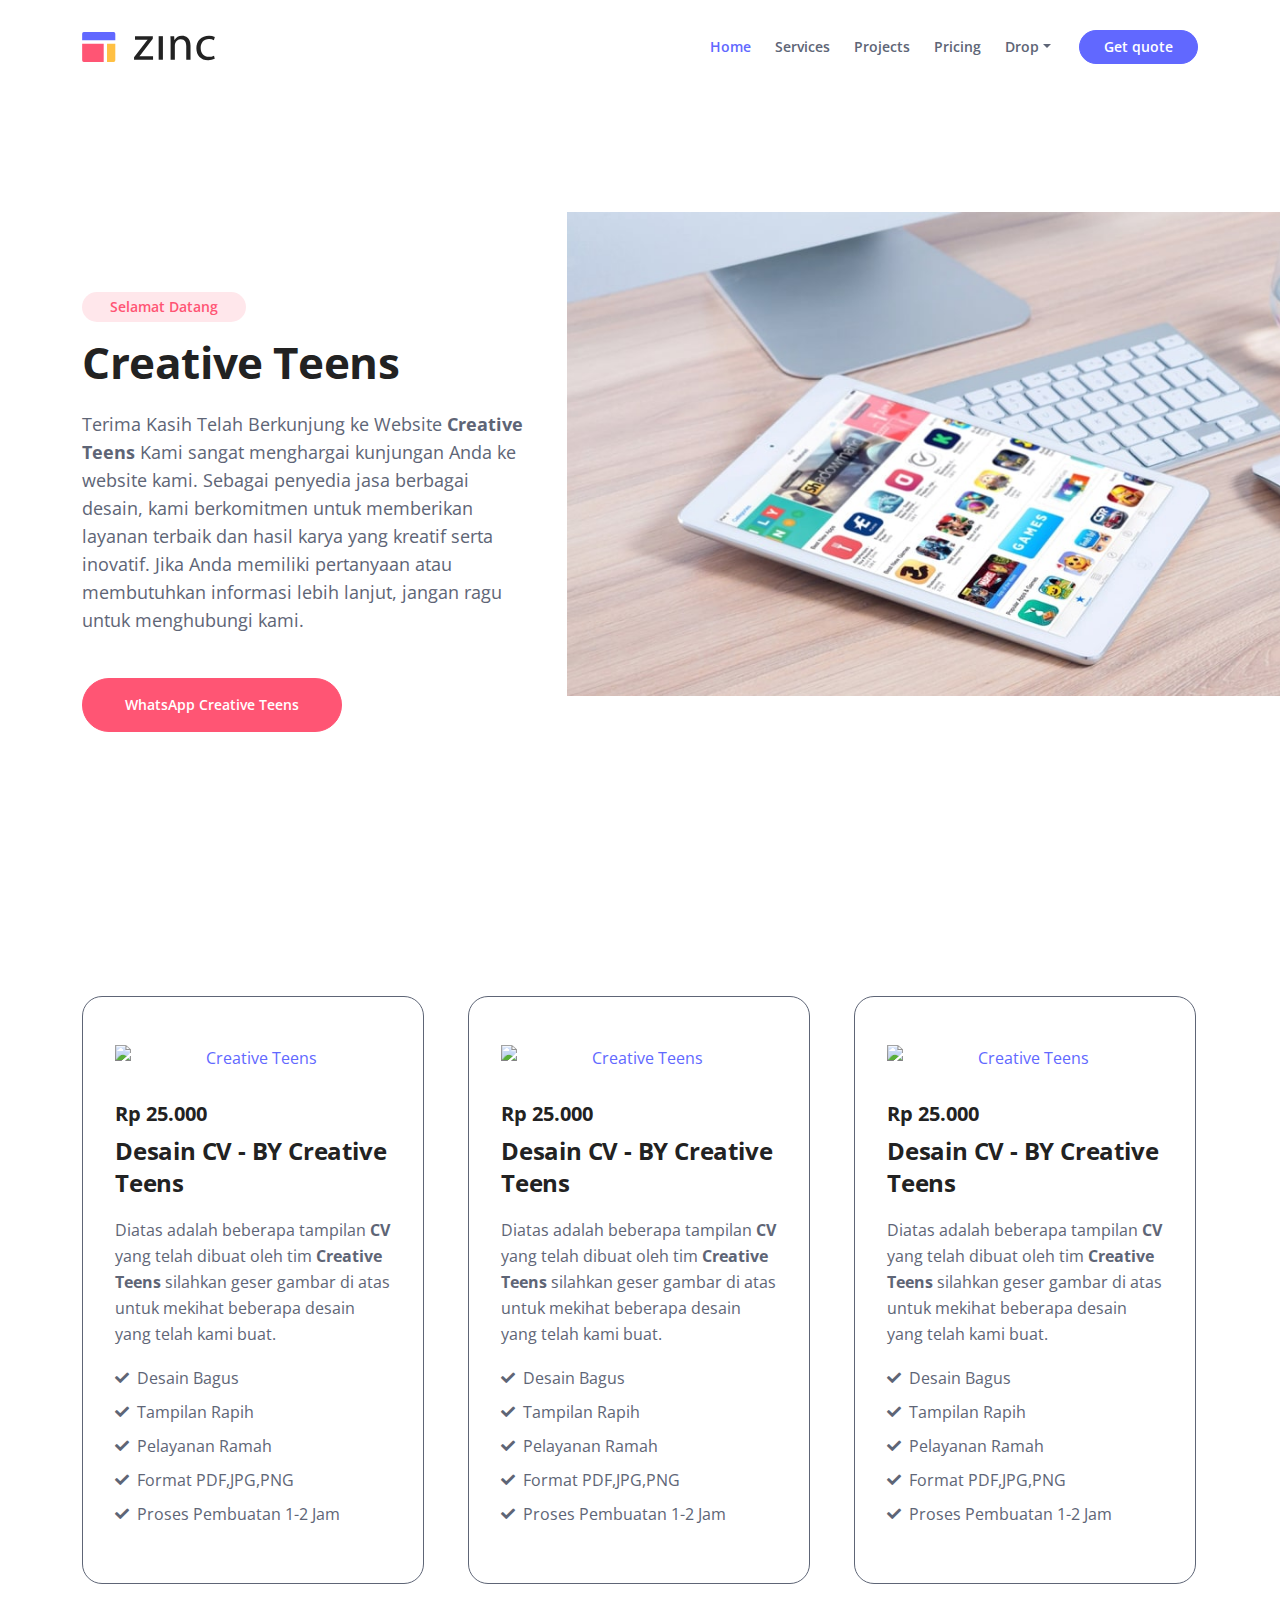
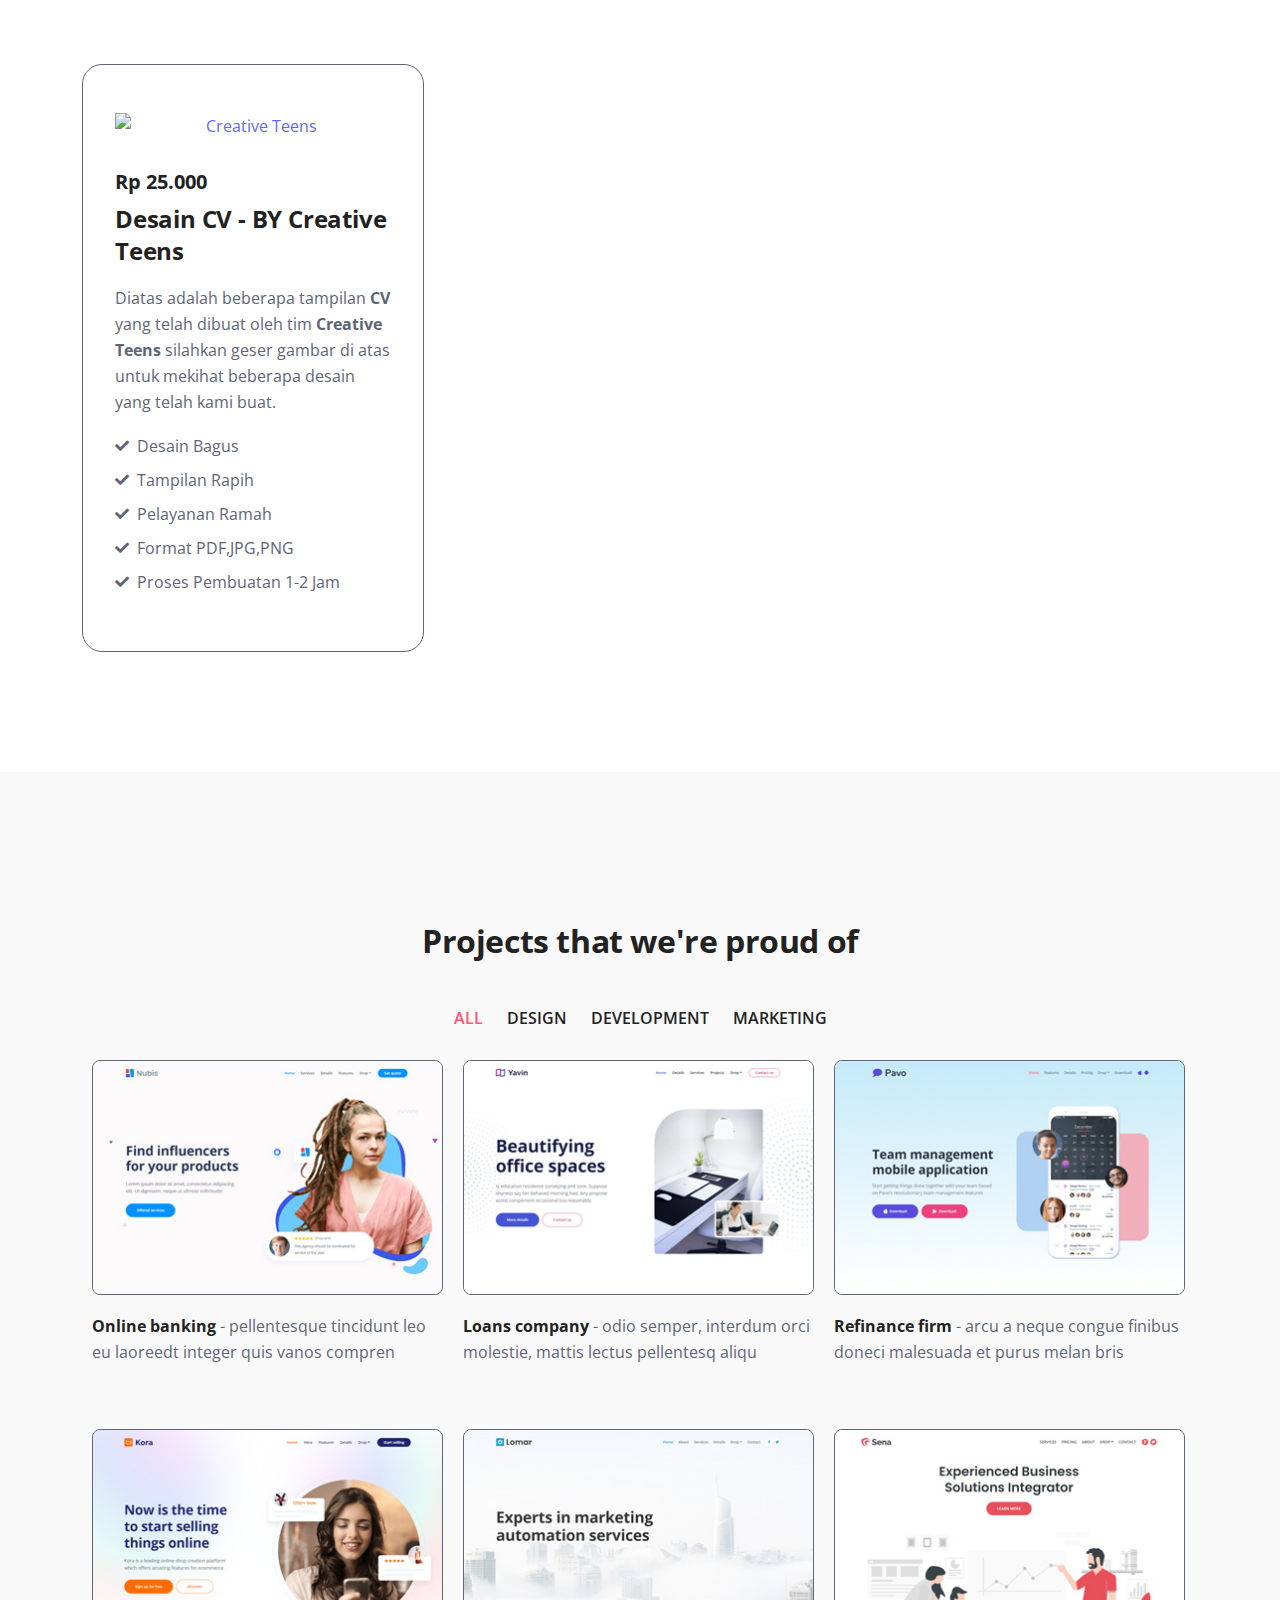
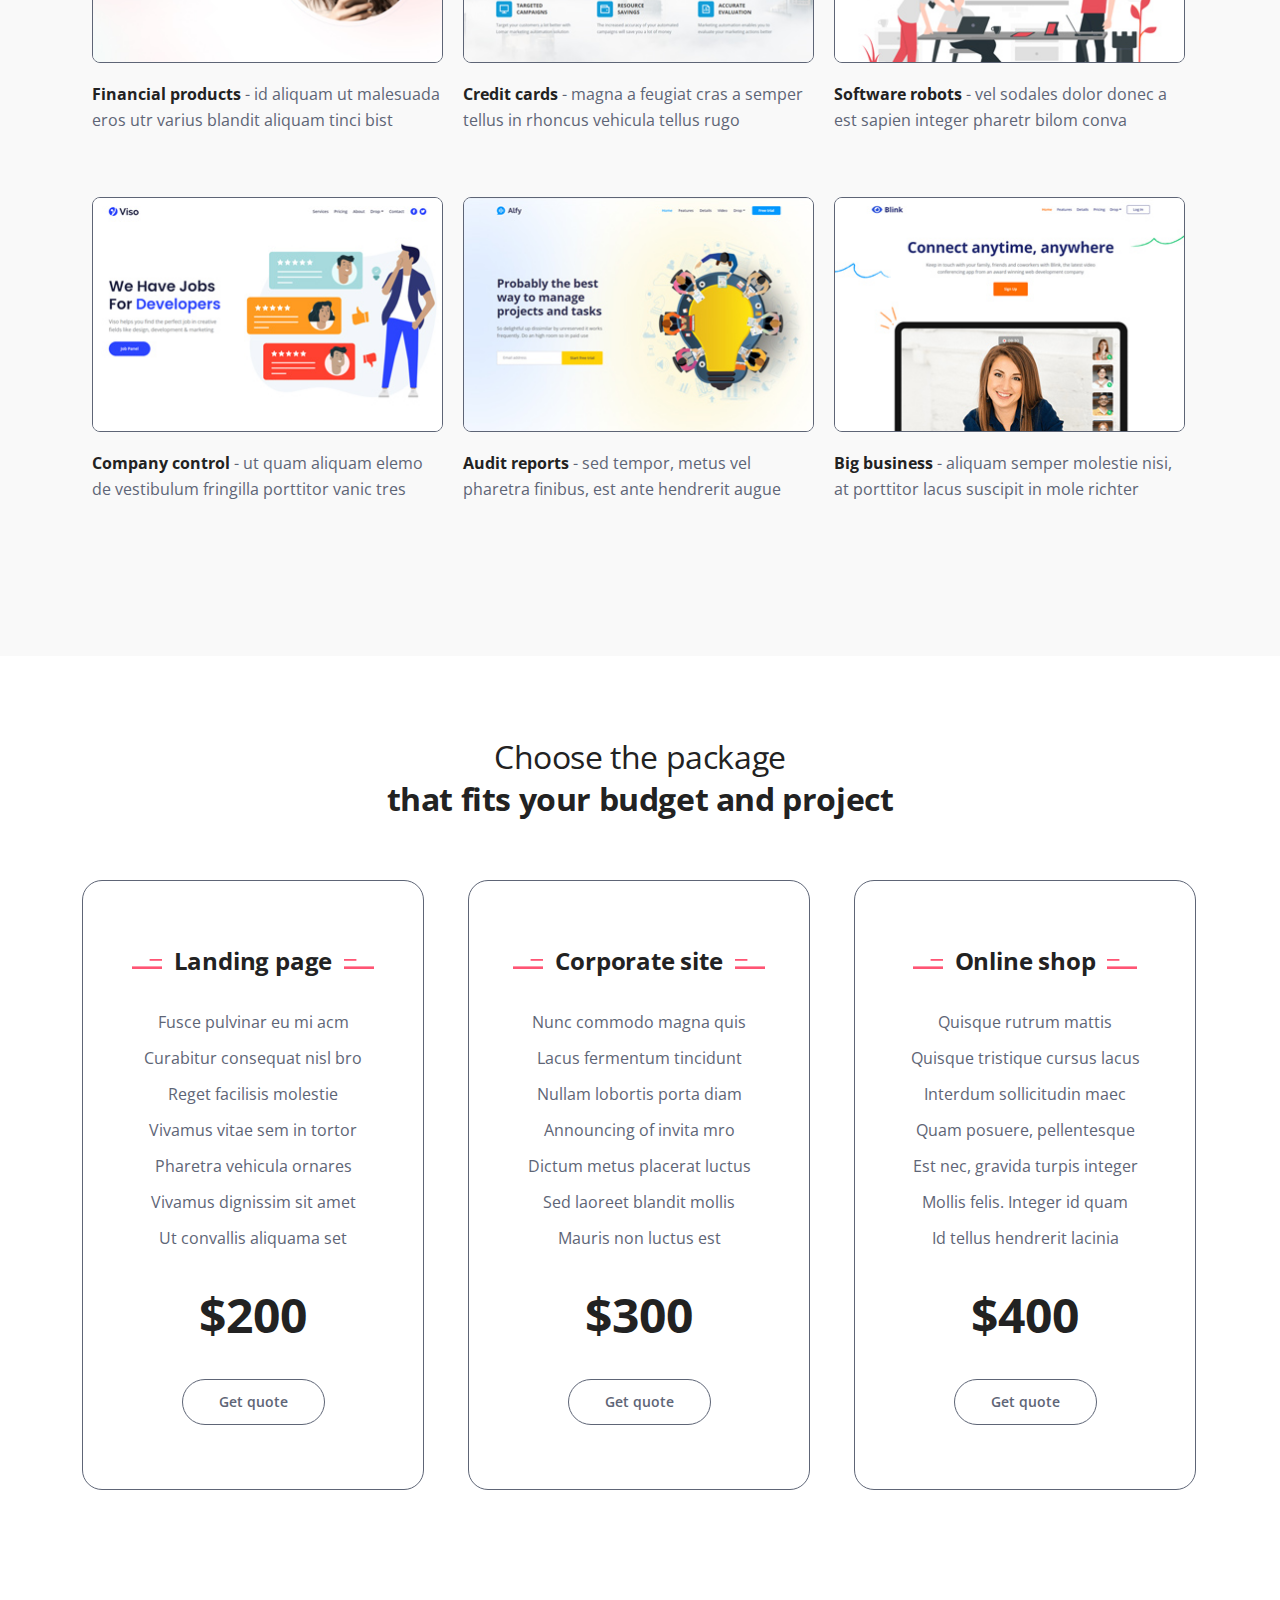
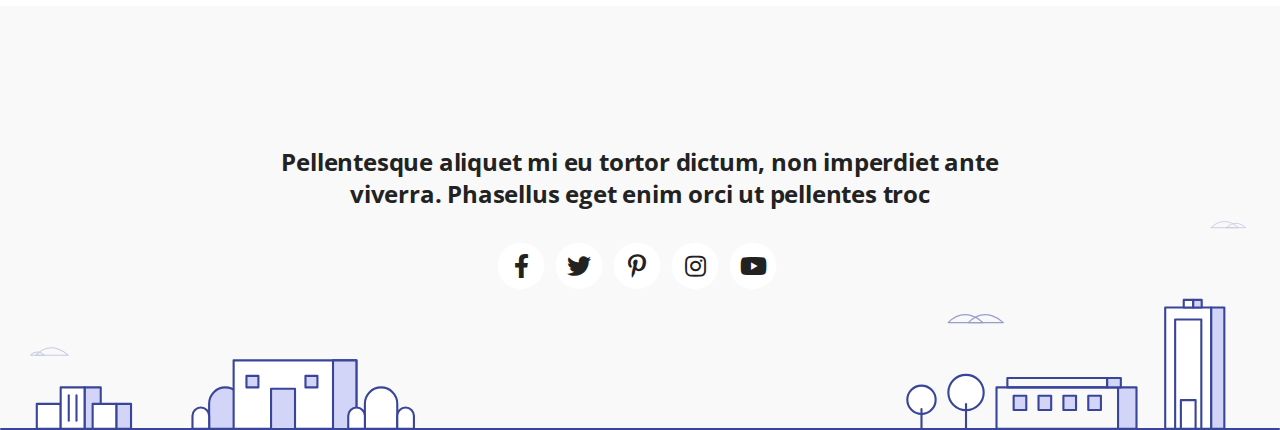
==== commit 33cc44ae: "Update index.html" ====
--- a/index.html
+++ b/index.html
@@ -388,115 +388,6 @@
         </div> <!-- end of container -->
     </div> <!-- end of cards-1 -->
     <!-- end of services -->
-
-
-    <!-- Details 1 -->
-    <div id="details" class="basic-1">
-        <div class="container">
-            <div class="row">
-                <div class="col-lg-6 col-xl-7">
-                    <div class="image-container">
-                        <img class="img-fluid" src="images/details-1.svg" alt="alternative">
-                    </div> <!-- end of image-container -->
-                </div> <!-- end of col -->
-                <div class="col-lg-6 col-xl-5">
-                    <div class="text-container">
-                        <h2><span>Perfect solution</span><br> for your small business</h2>
-                        <p>Maecenas fringilla quam posuere, pellentesque est nec, gravida turpis. Integer vitae mollis felis. Integer id quam id tellus hendrerit laciniad binfer</p>
-                        <p>Sed id dui rutrum, dictum urna eu, accumsan turpis. Fusce id auctor velit, sed viverra dui rem dina</p>
-                        <a class="btn-solid-reg" data-bs-toggle="modal" data-bs-target="#staticBackdrop">Modal</a>
-                    </div> <!-- end of text-container -->
-                </div> <!-- end of col -->
-            </div> <!-- end of row -->
-        </div> <!-- end of container -->
-    </div> <!-- end of basic-1 -->
-    <!-- end of details 1 -->
-
-
-    <!-- Details Modal -->
-    <div id="staticBackdrop" class="modal fade" tabindex="-1" aria-hidden="true">
-        <div class="modal-dialog">
-            <div class="modal-content">
-                <div class="row">
-                    <button type="button" class="btn-close" data-bs-dismiss="modal" aria-label="Close"></button>
-                    <div class="col-lg-8">
-                        <div class="image-container">
-                            <img class="img-fluid" src="images/details-modal.jpg" alt="alternative">
-                        </div> <!-- end of image-container -->
-                    </div> <!-- end of col -->
-                    <div class="col-lg-4">
-                        <h3>Goals Setting</h3>
-                        <hr>
-                        <p>In gravida at nunc sodales pretium. Vivamus semper, odio vitae mattis auctor, elit elit semper magna ac tum nico vela spider</p>
-                        <h4>User Feedback</h4>
-                        <p>Sapien vitae eros. Praesent ut erat a tellus posuere nisi more thico cursus pharetra finibus posuere nisi. Vivamus feugiat</p>
-                        <ul class="list-unstyled li-space-lg">
-                            <li class="d-flex">
-                                <i class="fas fa-chevron-right"></i>
-                                <div class="flex-grow-1">Tincidunt sem vel brita bet mala</div>
-                            </li>
-                            <li class="d-flex">
-                                <i class="fas fa-chevron-right"></i>
-                                <div class="flex-grow-1">Sapien condimentum sacoz sil necr</div>
-                            </li>
-                            <li class="d-flex">
-                                <i class="fas fa-chevron-right"></i>
-                                <div class="flex-grow-1">Fusce interdum nec ravon fro urna</div>
-                            </li>
-                            <li class="d-flex">
-                                <i class="fas fa-chevron-right"></i>
-                                <div class="flex-grow-1">Integer pulvinar biolot bat tortor</div>
-                            </li>
-                            <li class="d-flex">
-                                <i class="fas fa-chevron-right"></i>
-                                <div class="flex-grow-1">Id ultricies fringilla fangor raq trinit</div>
-                            </li>
-                        </ul>
-                        <a id="modalCtaBtn" class="btn-solid-reg" href="#">Details</a>
-                        <button type="button" class="btn-outline-reg" data-bs-dismiss="modal">Close</button>
-                    </div> <!-- end of col -->
-                </div> <!-- end of row -->
-            </div> <!-- end of modal-content -->
-        </div> <!-- end of modal-dialog -->
-    </div> <!-- end of modal -->
-    <!-- end of details modal -->
-
-
-    <!-- Details 2 -->
-    <div class="counter">
-        <div class="container">
-            <div class="row">
-                <div class="col-lg-6 col-xl-5">
-                    <div class="text-container">
-                        <h2><span>Awesome websites</span><br> built with tons of love</h2>
-                        <p>In gravida vitae nulla vitae tincidunt imperdiet ante. Pellentesque aliquet mi eu tortor dictum, non imperdiet ante viverra. Phasellus eget enim orci flig rine bilo</p>
-                        
-                        <!-- Counter -->
-                        <div class="counter-container">
-                            <div class="counter-cell">
-                                <div data-purecounter-start="0" data-purecounter-end="1250" data-purecounter-duration="2" class="purecounter">1</div>
-                                <div class="counter-info">Happy Customers</div>
-                            </div> <!-- end of counter-cell -->
-                            <div class="counter-cell red">
-                                <div data-purecounter-start="0" data-purecounter-end="1380" data-purecounter-duration="2" class="purecounter">1</div>
-                                <div class="counter-info">Issues Solved</div>
-                            </div> <!-- end of counter-cell -->
-                        </div> <!-- end of counter-container -->
-                        <!-- end of counter -->
-
-                    </div> <!-- end of text-container -->
-                </div> <!-- end of col -->
-                <div class="col-lg-6 col-xl-7">
-                    <div class="image-container">
-                        <img class="img-fluid" src="images/details-2.svg" alt="alternative">
-                    </div> <!-- end of image-container -->
-                </div> <!-- end of col -->
-            </div> <!-- end of row -->
-        </div> <!-- end of container -->
-    </div> <!-- end of counter -->
-    <!-- end of details 2 -->
-
-
     <!-- Projects -->
 	<div id="projects" class="filter bg-gray">
 		<div class="container">
@@ -735,4 +626,4 @@
     <script src="js/isotope.pkgd.min.js"></script> <!-- Isotope for filter -->
     <script src="js/scripts.js"></script> <!-- Custom scripts -->
 </body>
-</html>+</html>
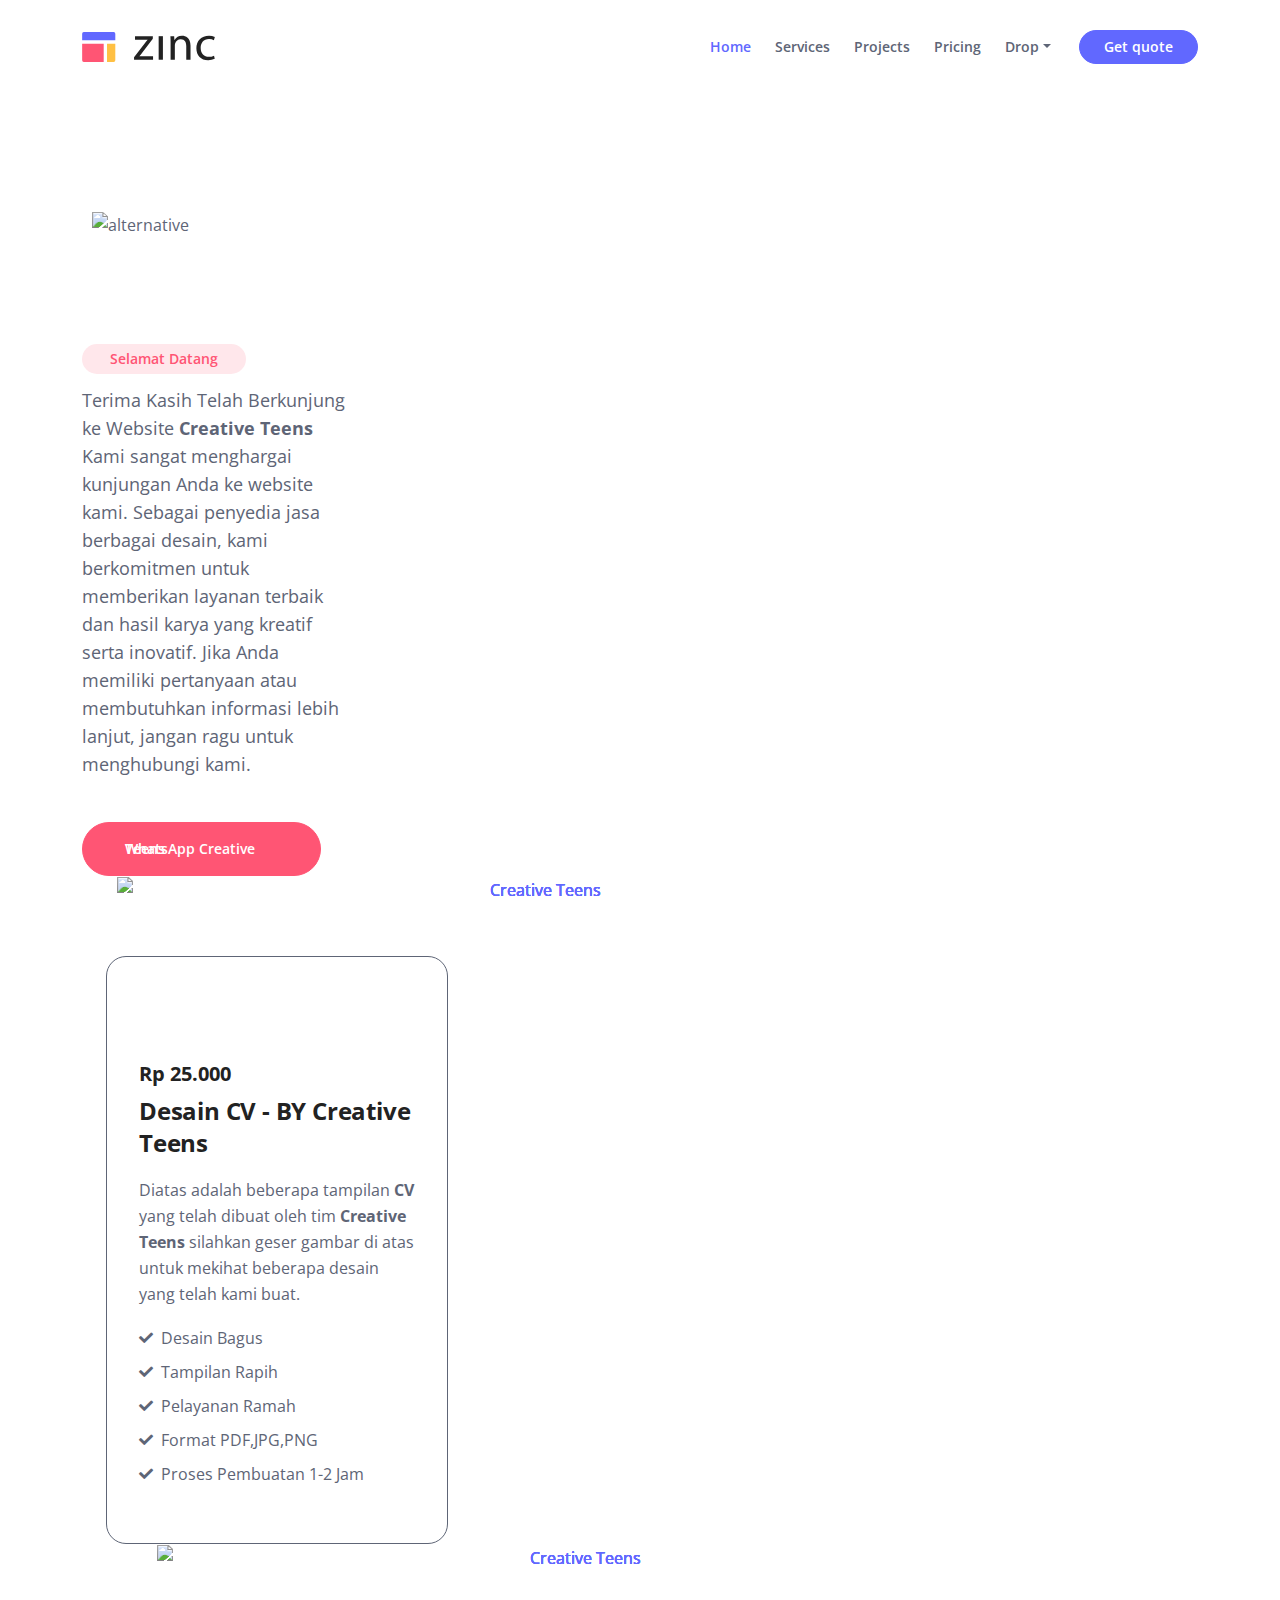
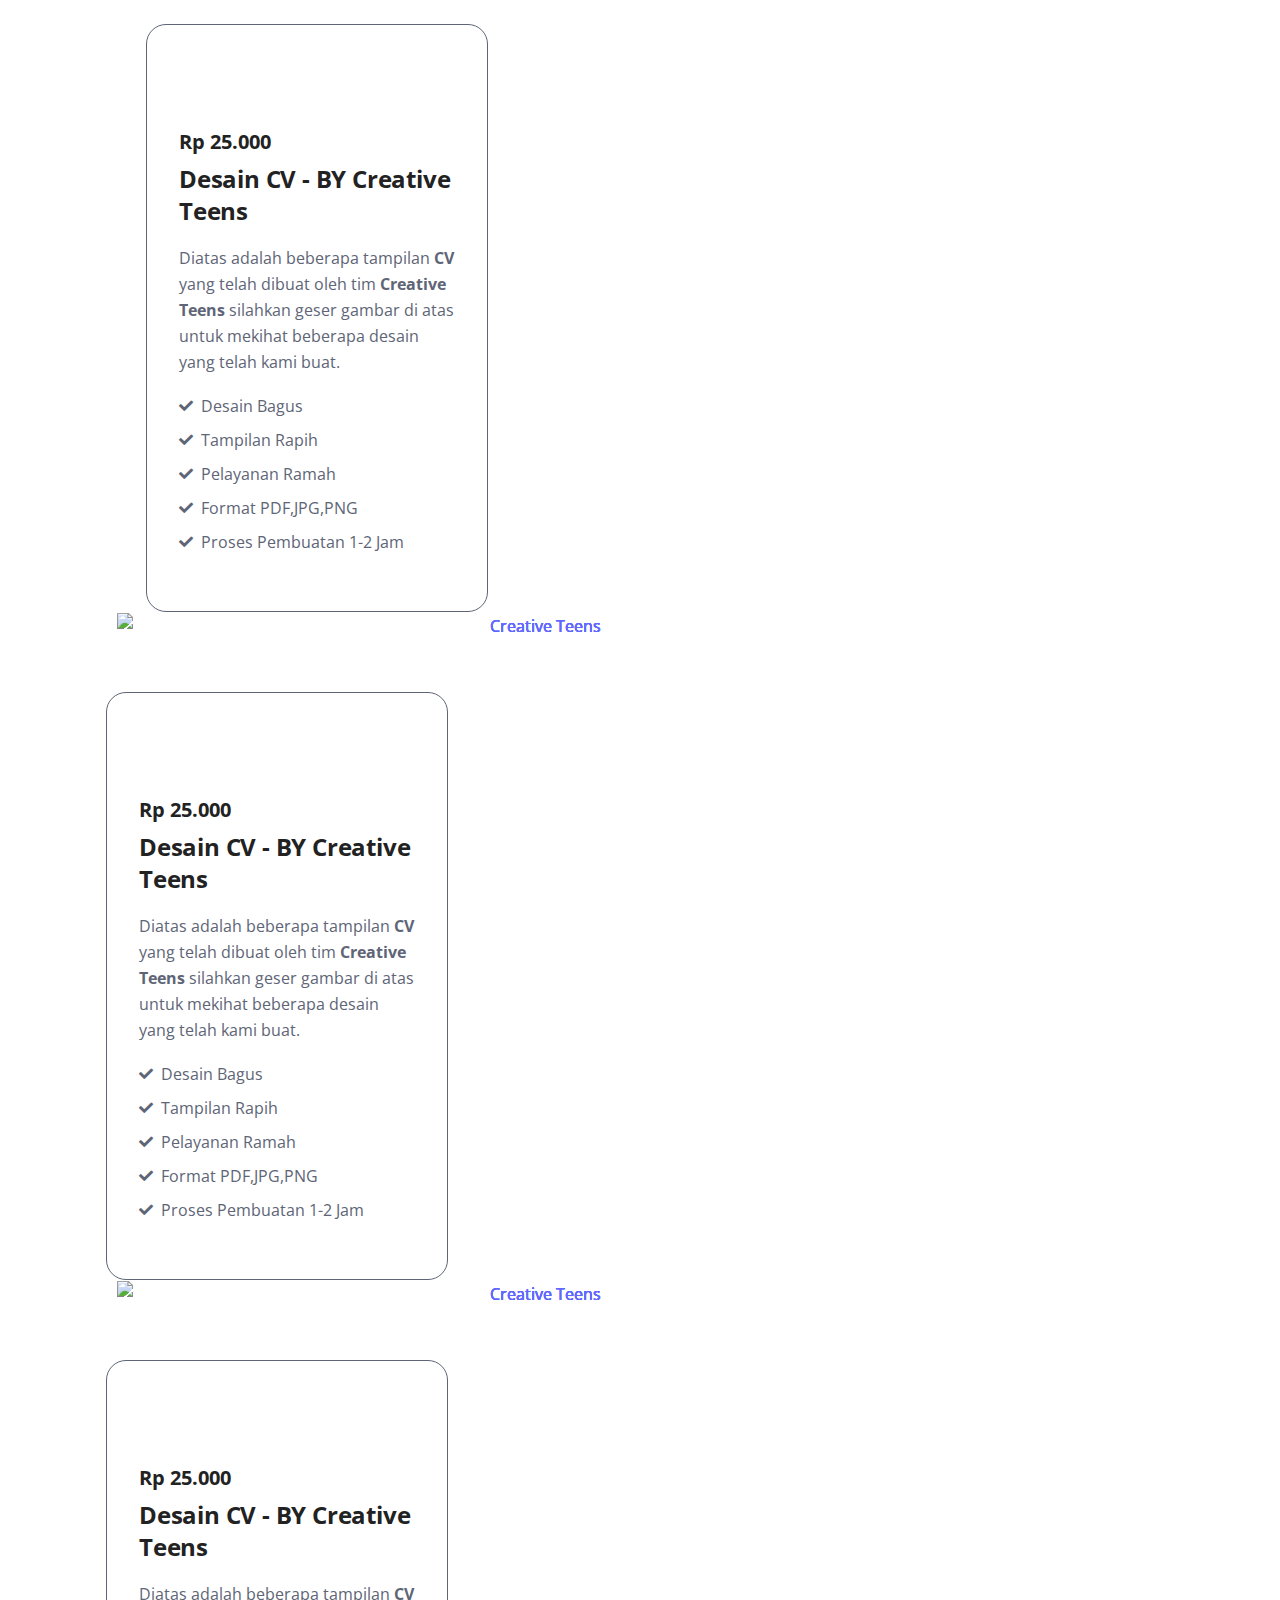
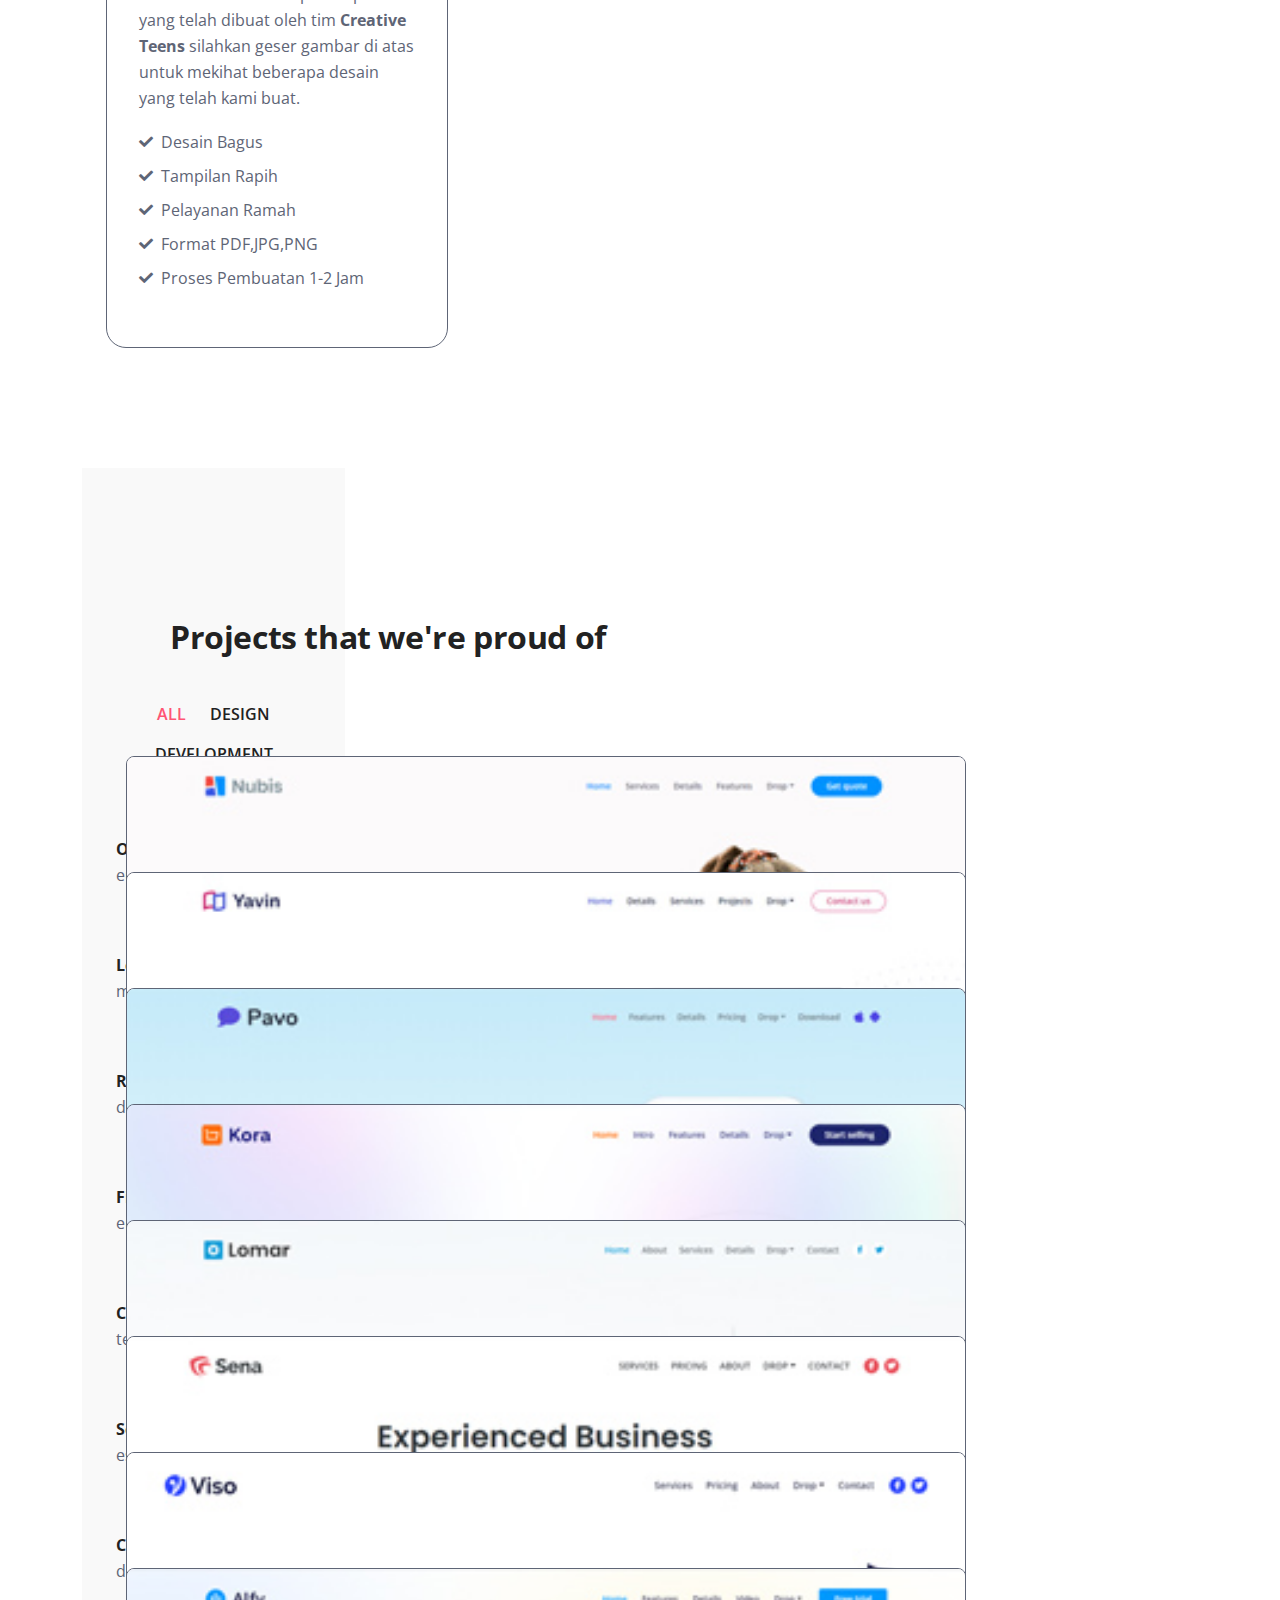
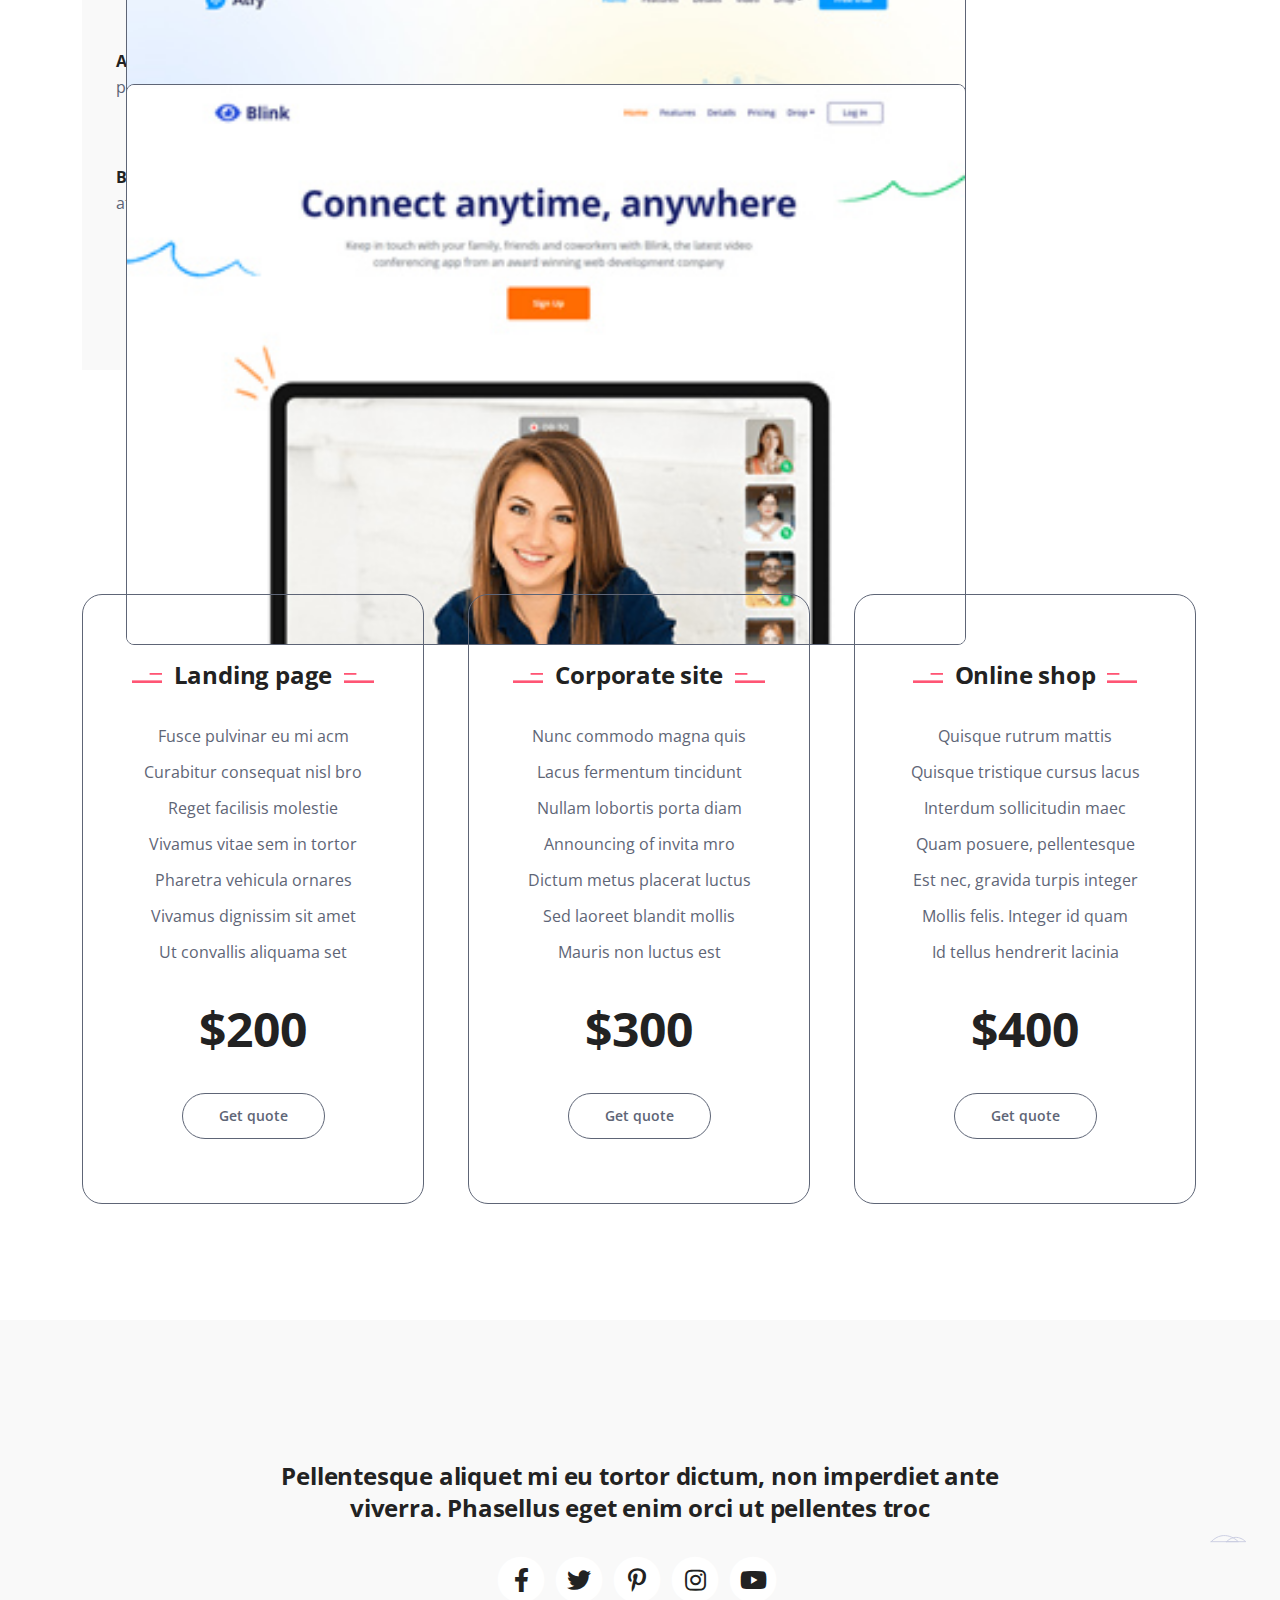
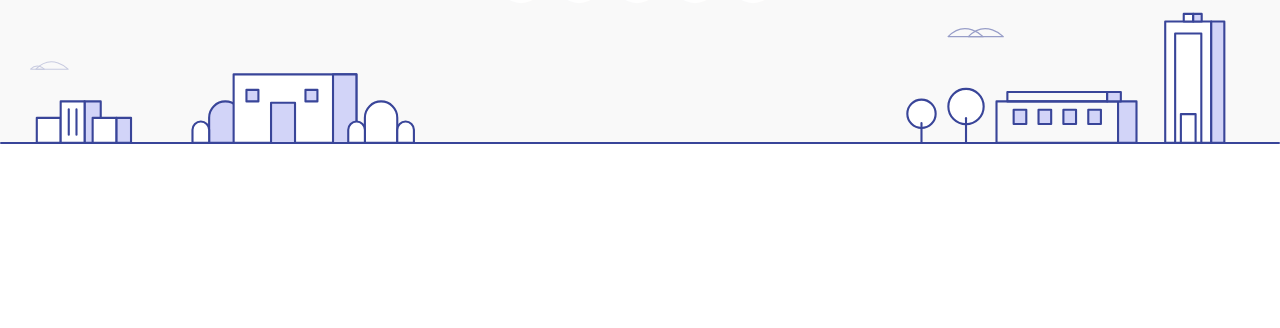
==== commit d711c3dc: "Update index.html" ====
--- a/index.html
+++ b/index.html
@@ -2,6 +2,7 @@
 <html lang="en">
 <head>
     <meta charset="utf-8">
+	<meta name="viewport" content="width=device-width, initial-scale=1.0">
     <meta name="viewport" content="width=device-width, initial-scale=1, shrink-to-fit=no">
     
     <!-- SEO Meta Tags -->
@@ -86,24 +87,14 @@
             <div class="row">
                 <div class="col-lg-6 col-xl-5">
                     <div class="text-container">
+<div class="col-lg-6 col-xl-7">
+                    <div class="image-container">
+                        <img class="img-fluid" src="creative/gif/ct.gif" alt="alternative"><br><br>
                         <div class="section-title">Selamat Datang</div>
-                        <h1 class="h1-large">Creative Teens</h1>
                         <p class="p-large">Terima Kasih Telah Berkunjung ke Website <b>Creative Teens</b> Kami sangat menghargai kunjungan Anda ke website kami. Sebagai penyedia jasa berbagai desain, kami berkomitmen untuk memberikan layanan terbaik dan hasil karya yang kreatif serta inovatif. Jika Anda memiliki pertanyaan atau membutuhkan informasi lebih lanjut, jangan ragu untuk menghubungi kami.</p>
                         <a class="btn-solid-lg" href="#">WhatsApp Creative Teens</a>
-                    </div> <!-- end of text-container -->
-                </div> <!-- end of col -->
-                <div class="col-lg-6 col-xl-7">
-                    <div class="image-container">
-                        <img class="img-fluid" src="images/article-details-small.jpg" alt="alternative">
-                    </div> <!-- end of image-container -->
-                </div> <!-- end of col -->
-            </div> <!-- end of row -->
-        </div> <!-- end of container -->
-    </header> <!-- end of header -->
-    <!-- end of header -->
-
-
-    <!-- Services -->
+
+                <!-- Services -->
     <div id="services" class="cards-1">
         <div class="container">
             <div class="row">
